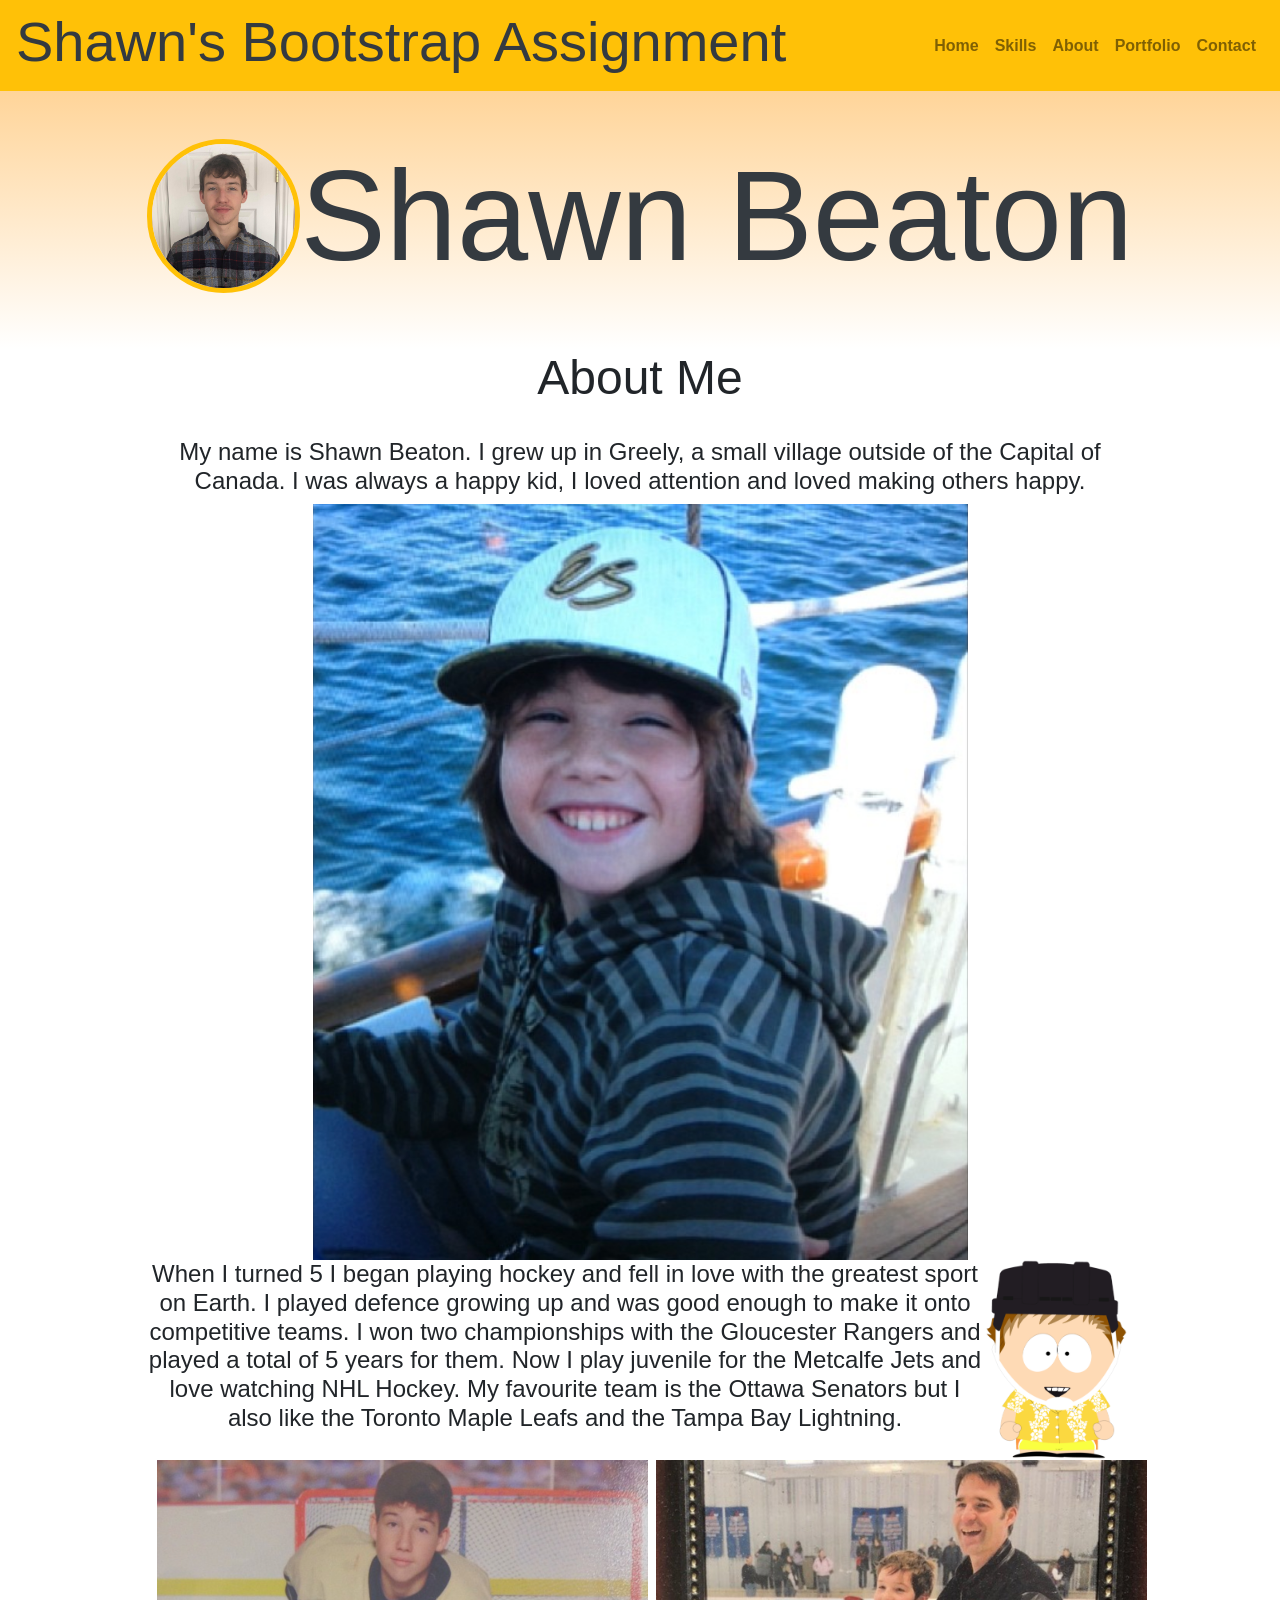
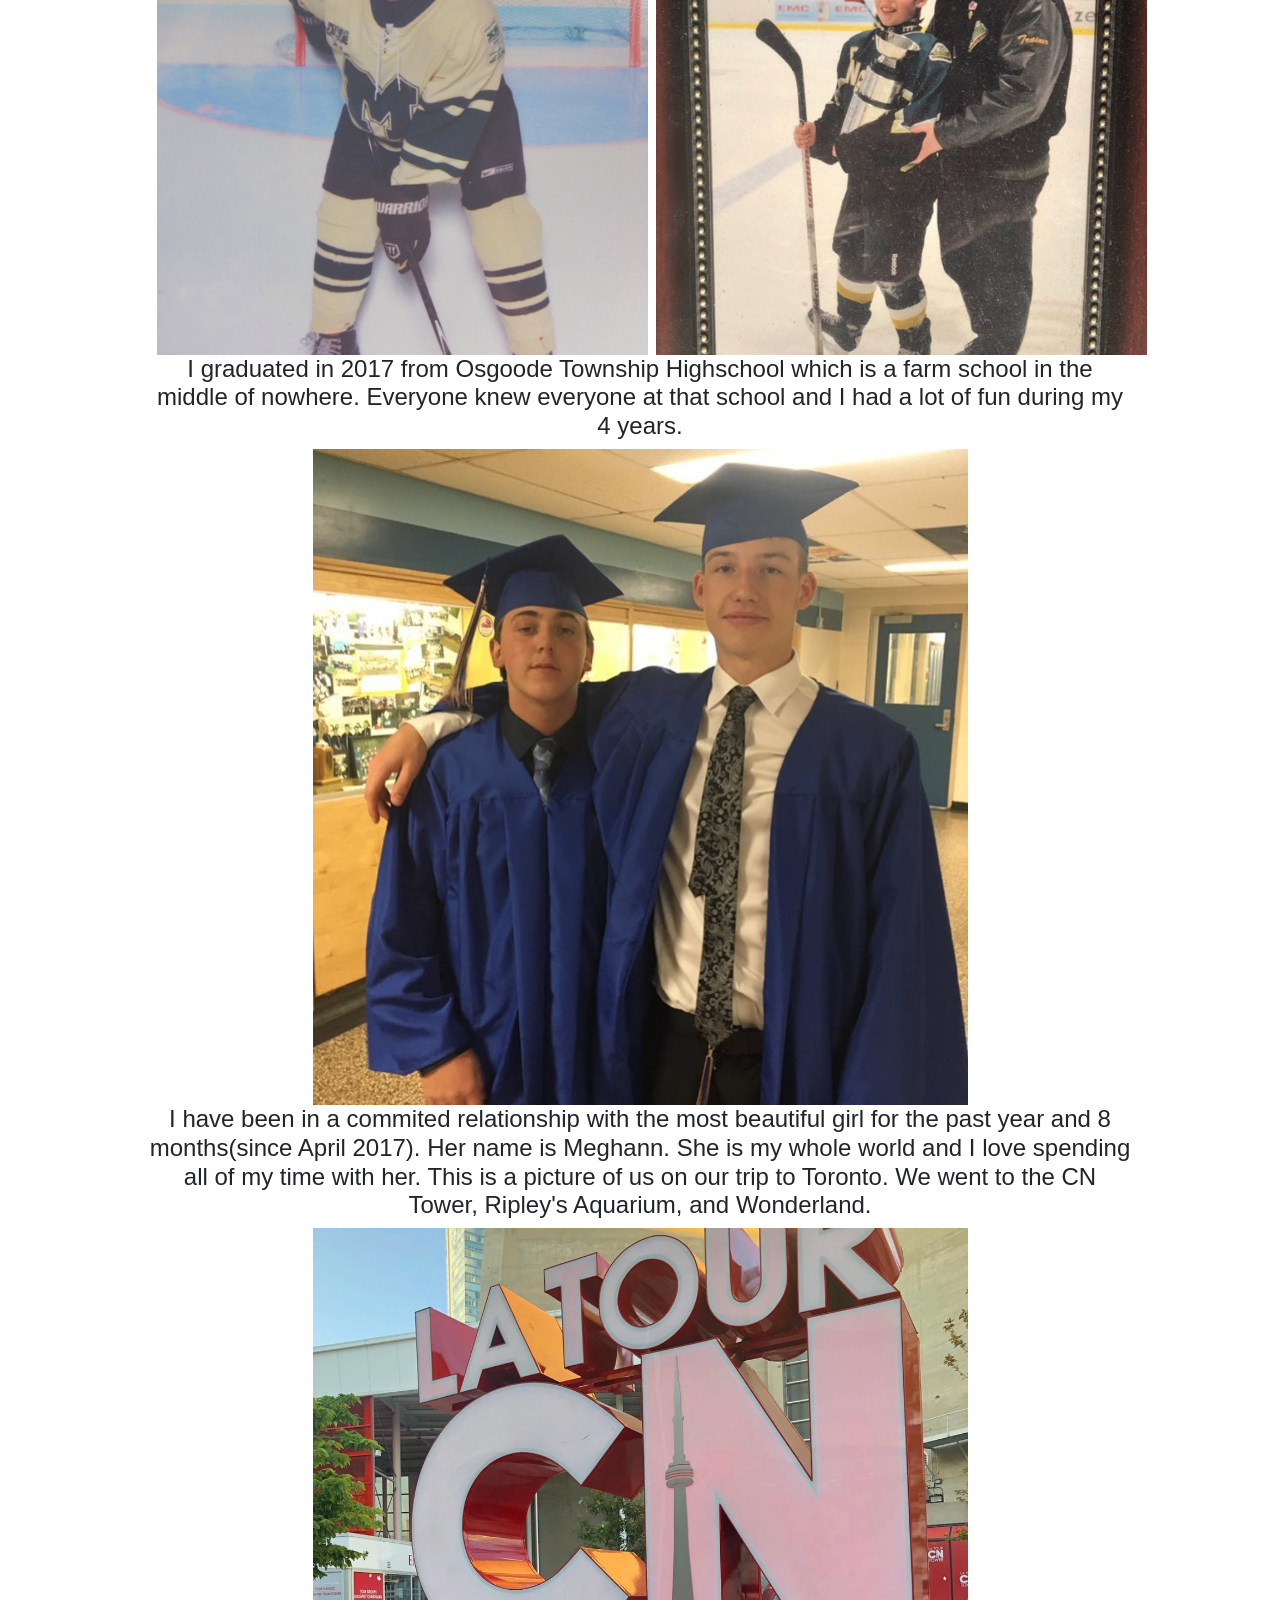
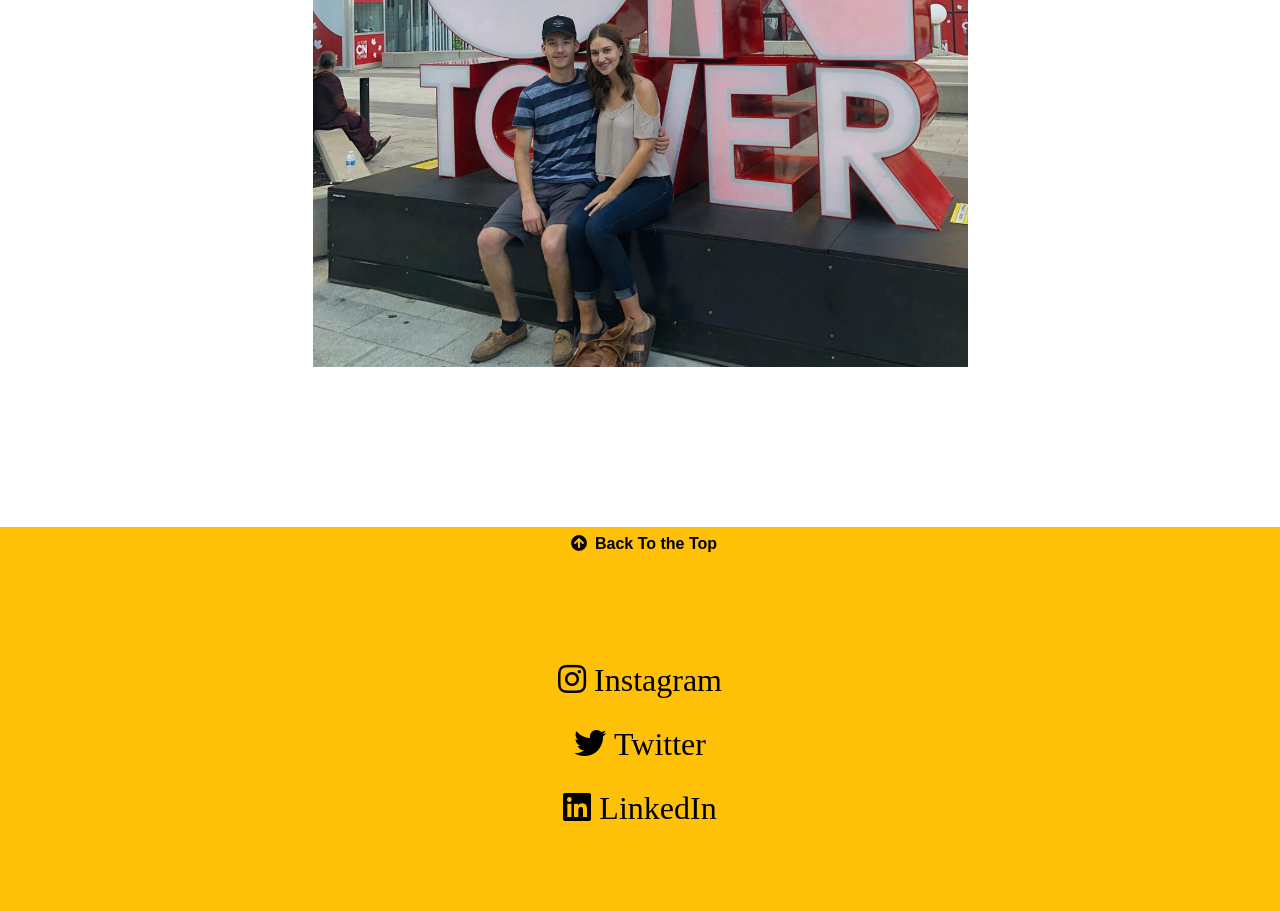
==== about.html @ 1ba21c29 "first commit" ====
<!DOCTYPE html>
<html lang="en">

<head>

    <meta charset="UTF-8">
    <!--    To ensure proper rendering and touch zooming on mobile devices, add the viewport meta tag, like this:-->
    <meta name="viewport" content="width=device-width, initial-scale=1, shrink-to-fit=no">
    <meta name="author" content="Your name">
    <meta name="description" content="Bootstrap Template">

    <title>Bootstrap Assignment</title>
    <!-- Latest compiled and minified Bootstrap CSS -->
    <link rel="stylesheet" href="https://maxcdn.bootstrapcdn.com/bootstrap/4.0.0/css/bootstrap.min.css">

    <!--    To overwrite the bootstrap default CSS always link your main.css after bootstrap.min.css-->
    <link rel="stylesheet" href="css/main.css">
    <link rel="stylesheet" href="https://use.fontawesome.com/releases/v5.5.0/css/all.css" integrity="sha384-B4dIYHKNBt8Bc12p+WXckhzcICo0wtJAoU8YZTY5qE0Id1GSseTk6S+L3BlXeVIU" crossorigin="anonymous">

</head>

<body>

    <!-- YOUR CONTENT STARTS HERE -->
<nav class="navbar navbar-expand-sm navbar-light justify-content-end bg-warning fixed-top" id="navbar">
   <h1 class="display-4 text-dark text-left">Shawn's Bootstrap Assignment</h1>
    <button class="navbar-toggler" type="button" data-toggle="collapse" data-target="#nav-content" aria-controls="nav-content" aria-expanded="false" aria-label="Toggle navigation">
    <span class="navbar-toggler-icon"></span>
</button>

<!-- Brand -->
<a class="navbar-brand" href="#"></a>

<!-- Links -->
    <div class="collapse navbar-collapse justify-content-end" id="nav-content">   
        <ul class="navbar-nav">
            <li class="nav-item">
            <a class="nav-link float-right" href="index.html">Home</a>
            </li>
            <li class="nav-item">
            <a class="nav-link float-right" href="skills.html">Skills</a>
            </li>
            <li class="nav-item">
            <a class="nav-link float-right" href="about.html">About</a>
            </li>
            <li class="nav-item">
            <a class="nav-link float-right" href="portfolio.html">Portfolio</a>
            </li>
            <li class="nav-item">
            <a class="nav-link float-right" href="contact.html">Contact</a>
            </li>
        </ul>
    </div>
</nav>
<main>
<header class="text-dark">
    <img class="border border-3 border-warning rounded-circle" src="img/headshot.png">
    <h1 class="d-flex justify-content-center">Shawn Beaton</h1>
</header>
<h2 class="text-center size-1">About Me</h2>

<div class="section">
    <div class="row">
        <p class="paragraph text-center w-75 mx-auto h4 font-weight-normal">My name is Shawn Beaton. I grew up in Greely, a small village outside of the Capital of Canada. I was always a happy kid, I loved attention and loved making others happy.</p>
        <img class="image w-50 h-100 mx-auto" src="img/young.png" alt="">
    </div>
    <div class="row">
         <div class="mx-auto w-75">  
            <img src="img/sp%20hockey.png" class="sp float-right">
            <p class="paragraph text-center h4 font-weight-normal">When I turned 5 I began playing hockey and fell in love with the greatest sport on Earth. I played defence growing up and was good enough to make it onto competitive teams. I won two championships with the Gloucester Rangers and played a total of 5 years for them. Now I play juvenile for the Metcalfe Jets and love watching NHL Hockey. My favourite team is the Ottawa Senators but I also like the Toronto Maple Leafs and the Tampa Bay Lightning.</p>
        </div>     
        <div class="w-75 mx-auto d-flex">
            <img class="w-50 h-100 mx-2" src="img/hockey.png" alt="">
            <img class="w-50 h-100 " src="img/champs.png" alt="">
        </div>
    </div>
    <div class="row">
        <p class="paragraph text-center w-75 mx-auto h4 font-weight-normal">I graduated in 2017 from Osgoode Township Highschool which is a farm school in the middle of nowhere. Everyone knew everyone at that school and I had a lot of fun during my 4 years.</p>
        <img class="image w-50 h-100 mx-auto" src="img/graduate.png" alt="">
    </div>
    <div class="row">
        <p class="paragraph text-center w-75 mx-auto h4 font-weight-normal">I have been in a commited relationship with the most beautiful girl for the past year and 8 months(since April 2017). Her name is Meghann. She is my whole world and I love spending all of my time with her. This is a picture of us on our trip to Toronto. We went to the CN Tower, Ripley's Aquarium, and Wonderland.</p>
        <img class="image w-50 h-100 mx-auto" src="img/cntower.png" alt="">
    </div>
    
    
</div>
 
 
<div class="b2t bg-warning text-center"><a href="about.html"><i class="fas fa-arrow-circle-up"></i>Back To the Top</a></div> 
<footer>
    <div class="icons text-center d-flex bg-warning flex-column">
        <a href="https://https://www.instagram.com/shawnjbeaton"><i class="fab mt-4 fa-2x fa-instagram"> Instagram</i></a>
        <a href="https://www.twitter.com/shawnjbeaton"><i class="fab fa-2x mt-4 fa-twitter"> Twitter</i></a>
        <a href="https://www.linkedin.com/in/shawn-beaton-b83958171/"><i class="fab fa-2x mt-4 fa-linkedin"> LinkedIn</i></a>
    </div>
</footer>



</main>
   <!-- YOUR CONTENT ENDS HERE -->


    <!-- JavaScript: placed at the end of the document so the pages load faster -->

    <!-- jQuery library -->
    <script src="js/scripts.js"></script>
    <script src=" https://code.jquery.com/jquery-3.2.1.slim.min.js "></script>
    <!-- Popper -->
    <script src="https://cdnjs.cloudflare.com/ajax/libs/popper.js/1.12.9/umd/popper.min.js "></script>
    <!-- Latest compiled and minified Bootstrap JavaScript -->
    <script src="https://maxcdn.bootstrapcdn.com/bootstrap/4.0.0/js/bootstrap.min.js "></script>
</body>
</html>
---- css/main.css ----
@import url('https://fonts.googleapis.com/css?family=Dancing+Script:400,700');


/*NAVBAR+HEADER+FOOTER*/
a{
    font-weight: 900;
}
li>a:hover{
    background-color: hsla(45,90%,50%,1);
    border-radius: 2rem;
}
header{
    padding: 3rem;
    min-height: 40%;
    background-image:linear-gradient(hsla(35,100%,80%,1), hsla(1,0%,100%,1));
    display: flex;
    justify-content: center;
}
#navbar{
    transition: transform 600ms;
    transform: 0;
}
img{
    height: 12vw;
    width: 12vw;
    display: block;
}
h1{
    font-size: 10vw;
}
.size-1{
    font-size: 3rem;
    margin-bottom: 2rem;
}
.border-3{
    border-width: 5px !important;
}
main{
    margin-top: 91px;
}
@media only screen and (max-width: 1143px){
    main{
        margin-top:158px;
    }
}
@media only screen and (max-width: 851px){
    main{
        margin-top: 225px;
    }
}
@media only screen and (max-width: 575px){
    main{
        margin-top: 198px;
    }
}
@media only screen and (max-width: 471px){
    main{
        margin-top: 265px;
    }
}

.icons{
    padding: 5rem;
}
a{
    color:black;
}
.b2t{
    margin-top: 10rem;
}

/*HOME*/
.title{
    padding-top: 20rem;
    font-family: 'dancing script';
    font-size: 5rem;
}
.toptext1{
    margin-top: 30rem;
}
.toptext2{
    margin-top: 25rem;
}
.toptext3{
    margin-top: 33rem;
}
.toptext4{
    margin-top: 25rem;
}
.me{
    height: auto;
    width: 14rem;
    margin: 0 auto;
    margin-top: 15rem;
}
.thatsme{
    width: 400px;
    height: auto;
    transition: transform 400ms;
    transform: translateX(25rem);
    transition-timing-function: cubic-bezier(.27,.74,.15,.81);
    margin-right: 3rem;
    margin-top: 5rem;
}
.textlink{
    font-weight:normal;
    transition: transform;
}
.textlink:hover{
    text-decoration: none;
    color: black;
    text-shadow: 0px 0px 4px black;
}

@media only screen and (max-width: 1053px){
    .title{
        padding-top: 17rem
    }
    .thatsme{
        width: 200px;
        margin-top: 10rem;
    }
    .me{
        width: 10rem; 
        margin-top: 20rem;
    } 
    .toptext1{
    margin-top: 24rem;
    }
    .toptext2{
        margin-top: 28rem;
    }
    .toptext3{
        margin-top: 27rem;
    }
    .toptext4{
        margin-top: 23rem;
    }
}

@media only screen and (max-width: 586px){
    .thatsme{
        width: 100px;
        margin-top: 15rem;
    }
    .me{
        width: 8rem; 
        margin-top: 14rem;
    }  
    .toptext1{
    margin-top: 24rem;
    }
    .toptext2{
        margin-top: 26rem;
    }
    .toptext3{
        margin-top: 22rem;
    }
    .toptext4{
        margin-top: 23rem;
    }    
}
@media only screen and (max-width: 465px){
    .title{
        font-size: 3rem;
        margin-top: 3rem;
    }
    .sectitle{
        font-size: 1rem;
    }
    .toptext1{
    margin-top: 24rem;
    }
    .toptext2{
        margin-top: 20rem;
    }
    .toptext3{
        margin-top: 16rem;
    }
    .toptext4{
        margin-top: 17rem;
    } 
}

.indexmain{
    background: url(http://i64.tinypic.com/2ltinn6.png) no-repeat;
    background-size: 1500px;
    height: 3800px;
}

/*ABOUT*/
.sp{
    width: 150px;
    height: auto;
}

/*SKILLS*/
td{
    background-color: hsla(35,100%,80%,1);
    padding: 1rem;
    width: 80%;
    box-shadow: 5px 5px 10px;
    text-align: justify;
}
td:nth-of-type(odd){
    border-right: 3px solid black;
}
td:nth-of-type(even){
    border-left: 3px solid black;
}
table{
    width: 80%;
}
i{
    margin: 0.5rem;
}

@media only screen and (min-width: 768px) {
    tr:nth-of-type(even)>td:nth-of-type(even){
        border-right: 3px solid black;
        border-left: none;
    }
    tr:nth-of-type(even)>td:nth-of-type(odd){
        border-left: 3px solid black;
        border-right: none;
    }
    
}





/*PORTFOLIO*/

.cards{
    width: 80%;
}
.card-body{
    padding: 0rem 0rem;
}
.card-img-top{
    -webkit-filter: blur(2px);
    filter: blur(2px);
    height: 50%;
}
.porfrow{
    overflow: hidden;
    height: 400px;
    box-shadow: 0px 0px 10px black;
}




/*CONTACT*/
.alert{
    color: red;
}
@media only screen and (min-width: 810px){
    fieldset{
        width: 50%;
        padding: 1rem;
    }
    fieldset:nth-child(odd){
        float: left;
    }
    button{
        margin-top: 6rem;
    }
}
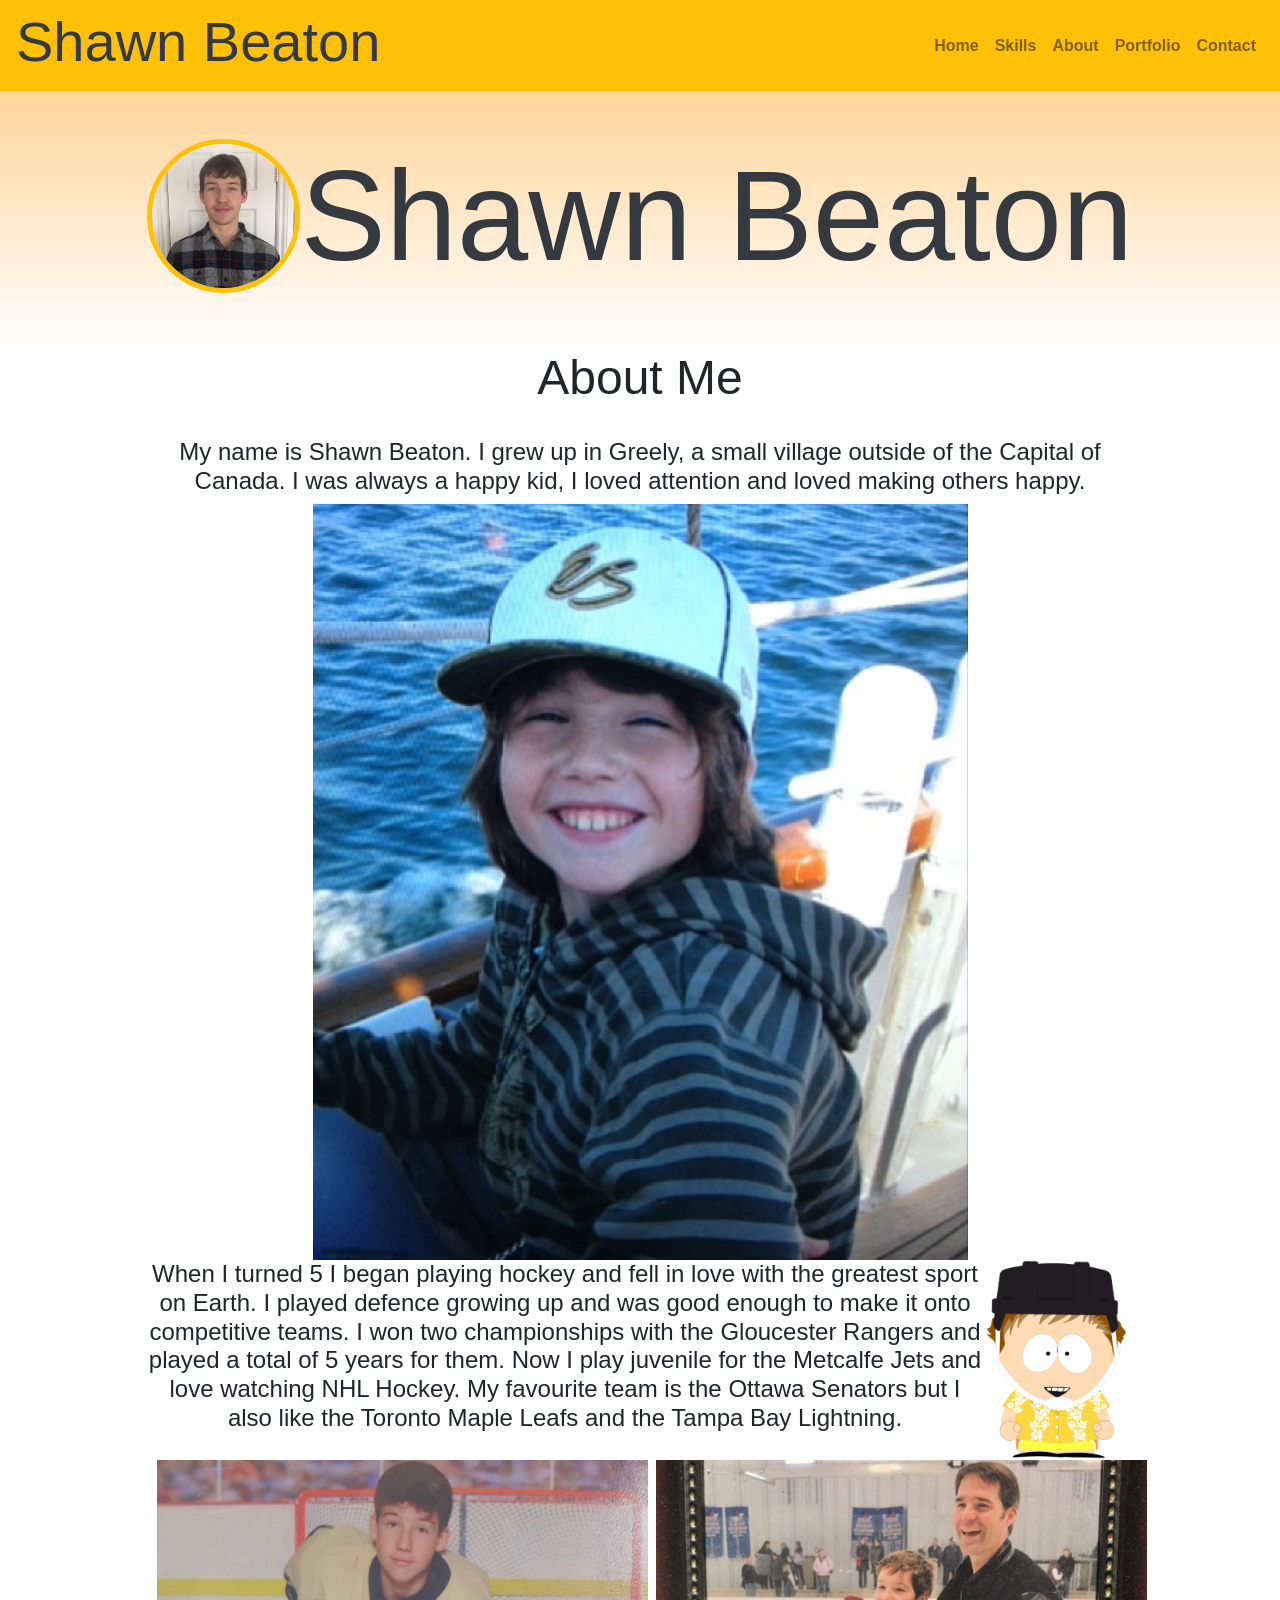
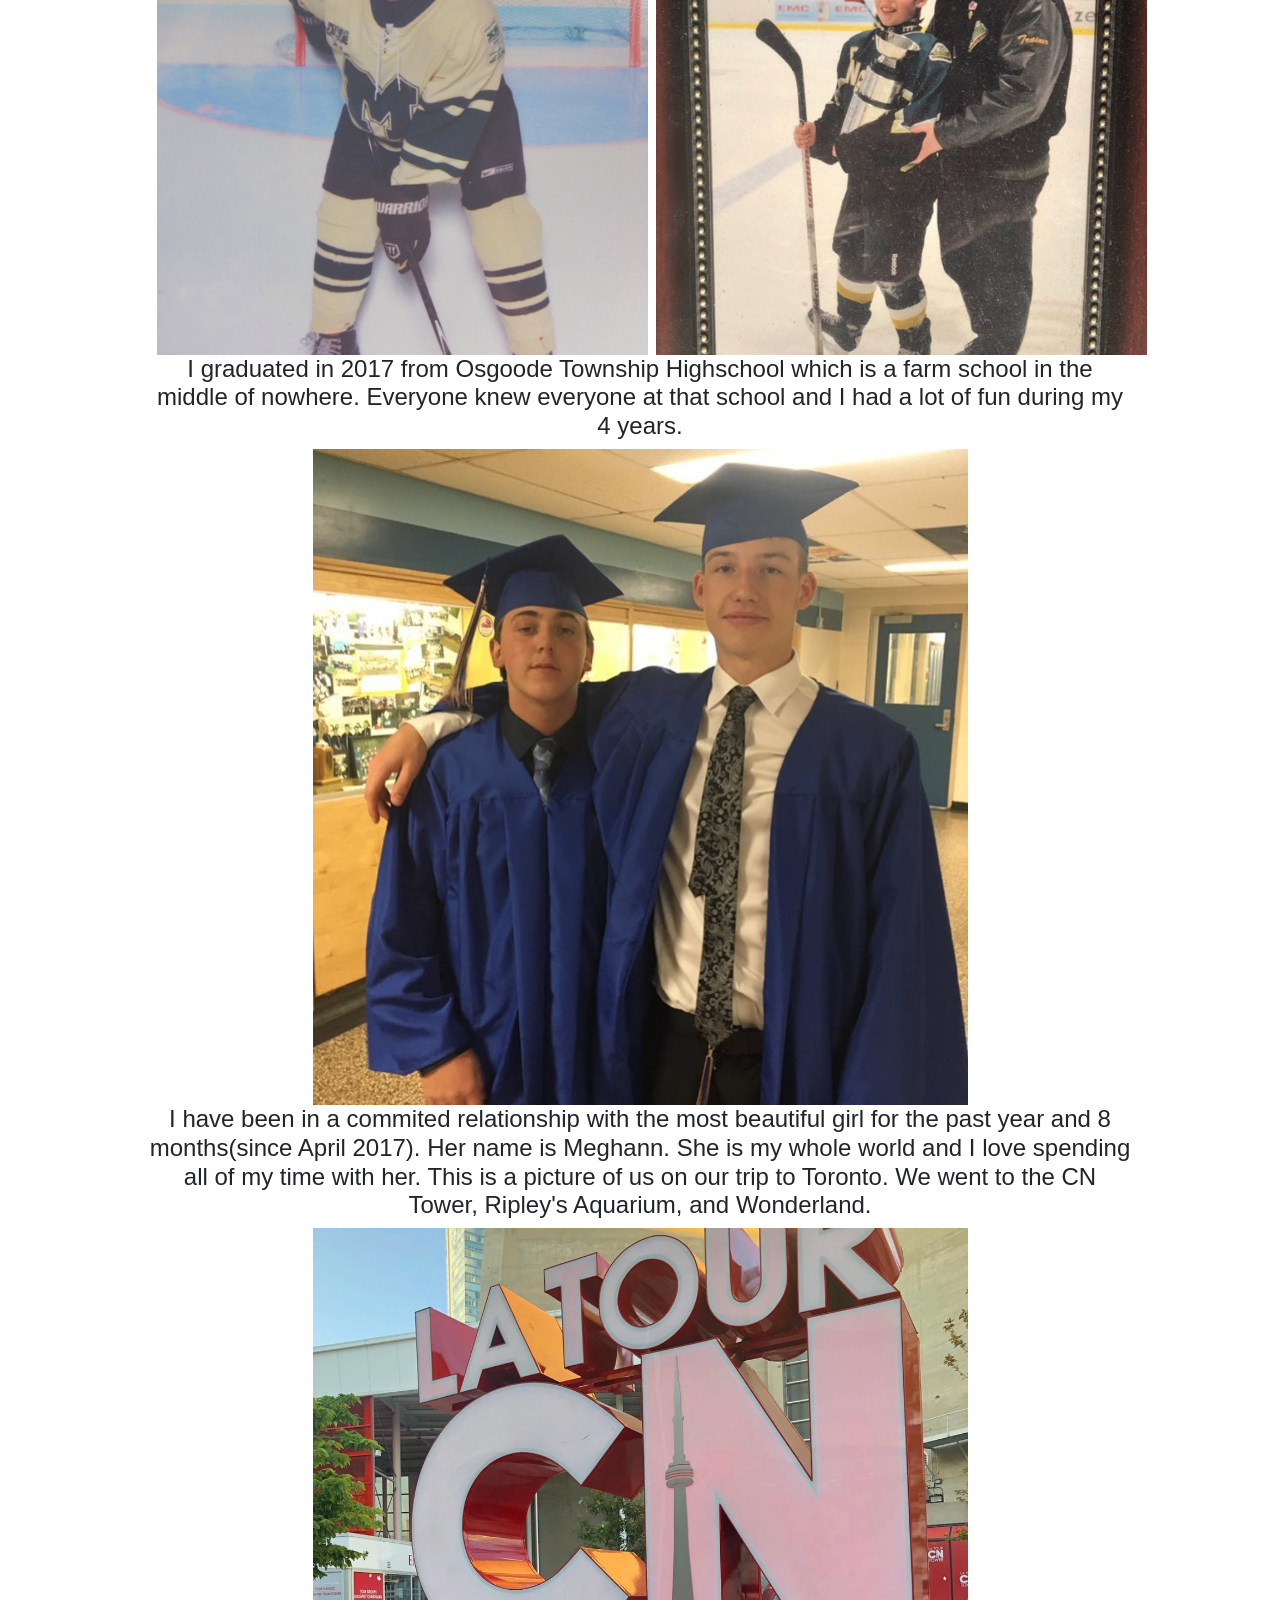
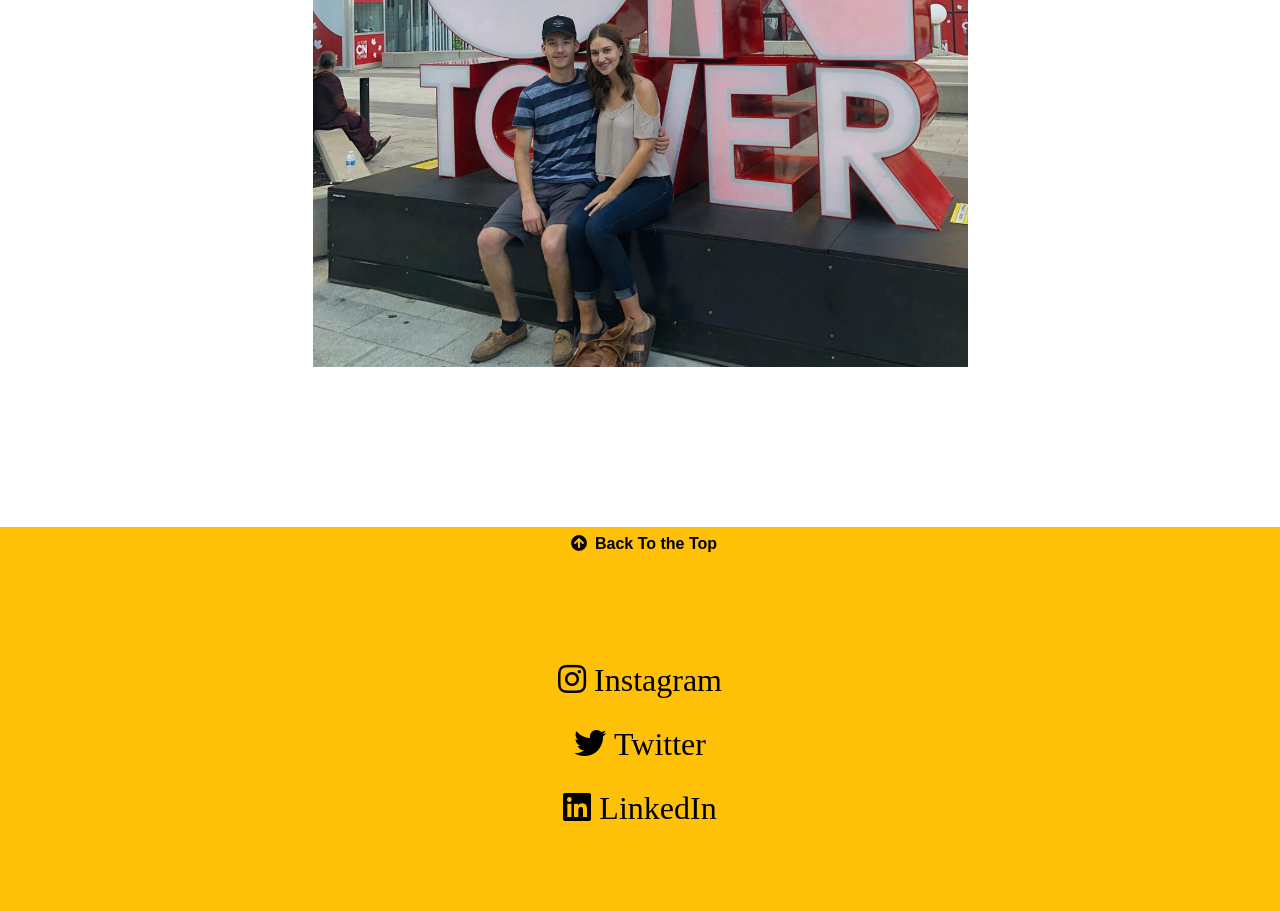
==== commit 9345f07c: "update1" ====
--- a/about.html
+++ b/about.html
@@ -9,7 +9,7 @@
     <meta name="author" content="Your name">
     <meta name="description" content="Bootstrap Template">
 
-    <title>Bootstrap Assignment</title>
+    <title>About - SB</title>
     <!-- Latest compiled and minified Bootstrap CSS -->
     <link rel="stylesheet" href="https://maxcdn.bootstrapcdn.com/bootstrap/4.0.0/css/bootstrap.min.css">
 
@@ -23,7 +23,7 @@
 
     <!-- YOUR CONTENT STARTS HERE -->
 <nav class="navbar navbar-expand-sm navbar-light justify-content-end bg-warning fixed-top" id="navbar">
-   <h1 class="display-4 text-dark text-left">Shawn's Bootstrap Assignment</h1>
+   <h1 class="display-4 text-dark text-left">Shawn Beaton</h1>
     <button class="navbar-toggler" type="button" data-toggle="collapse" data-target="#nav-content" aria-controls="nav-content" aria-expanded="false" aria-label="Toggle navigation">
     <span class="navbar-toggler-icon"></span>
 </button>
--- a/css/main.css
+++ b/css/main.css
@@ -17,8 +17,9 @@
     justify-content: center;
 }
 #navbar{
-    transition: transform 600ms;
-    transform: 0;
+    position: fixed;
+    top:0;
+    transition: top 0.3s;
 }
 img{
     height: 12vw;
@@ -28,6 +29,15 @@
 h1{
     font-size: 10vw;
 }
+@media only screen and (max-width: 400px){
+    h1{
+        font-size: 7vw;
+    }
+    header{
+        display: flex;
+        align-items: center;
+    }
+}
 .size-1{
     font-size: 3rem;
     margin-bottom: 2rem;
@@ -38,24 +48,24 @@
 main{
     margin-top: 91px;
 }
-@media only screen and (max-width: 1143px){
+@media only screen and (max-width: 752px){
     main{
         margin-top:158px;
     }
 }
-@media only screen and (max-width: 851px){
-    main{
-        margin-top: 225px;
-    }
-}
 @media only screen and (max-width: 575px){
     main{
-        margin-top: 198px;
-    }
-}
-@media only screen and (max-width: 471px){
+        margin-top: 91px;
+    }
+}
+@media only screen and (max-width: 445px){
     main{
-        margin-top: 265px;
+        margin-top: 101px;
+    }
+}
+@media only screen and (max-width: 429px){
+    main{
+        margin-top: 131px;
     }
 }
 
@@ -163,27 +173,27 @@
 @media only screen and (max-width: 465px){
     .title{
         font-size: 3rem;
-        margin-top: 3rem;
+        margin-top: 0rem;
     }
     .sectitle{
         font-size: 1rem;
     }
     .toptext1{
-    margin-top: 24rem;
+    margin-top: 28rem;
     }
     .toptext2{
-        margin-top: 20rem;
+        margin-top: 22rem;
     }
     .toptext3{
-        margin-top: 16rem;
+        margin-top: 25rem;
     }
     .toptext4{
-        margin-top: 17rem;
+        margin-top: 26rem;
     } 
 }
 
 .indexmain{
-    background: url(http://i64.tinypic.com/2ltinn6.png) no-repeat;
+    background: url(http://i65.tinypic.com/ader1u.png) no-repeat;
     background-size: 1500px;
     height: 3800px;
 }
@@ -268,4 +278,28 @@
     button{
         margin-top: 6rem;
     }
+}
+
+
+
+
+
+
+/*IPHONE ACCESSABILITY*/
+@media only screen and (max-width: 414px){
+    .toptext1{
+        margin-top: 27rem;
+    }
+    .toptext2{
+        margin-top: 24rem;
+    }
+    .toptext3{
+        margin-top: 23rem;
+    }
+    .toptext4{
+        margin-top: 25rem;
+    } 
+    .paragraph{
+        font-size: 0.8rem;
+    }
 }
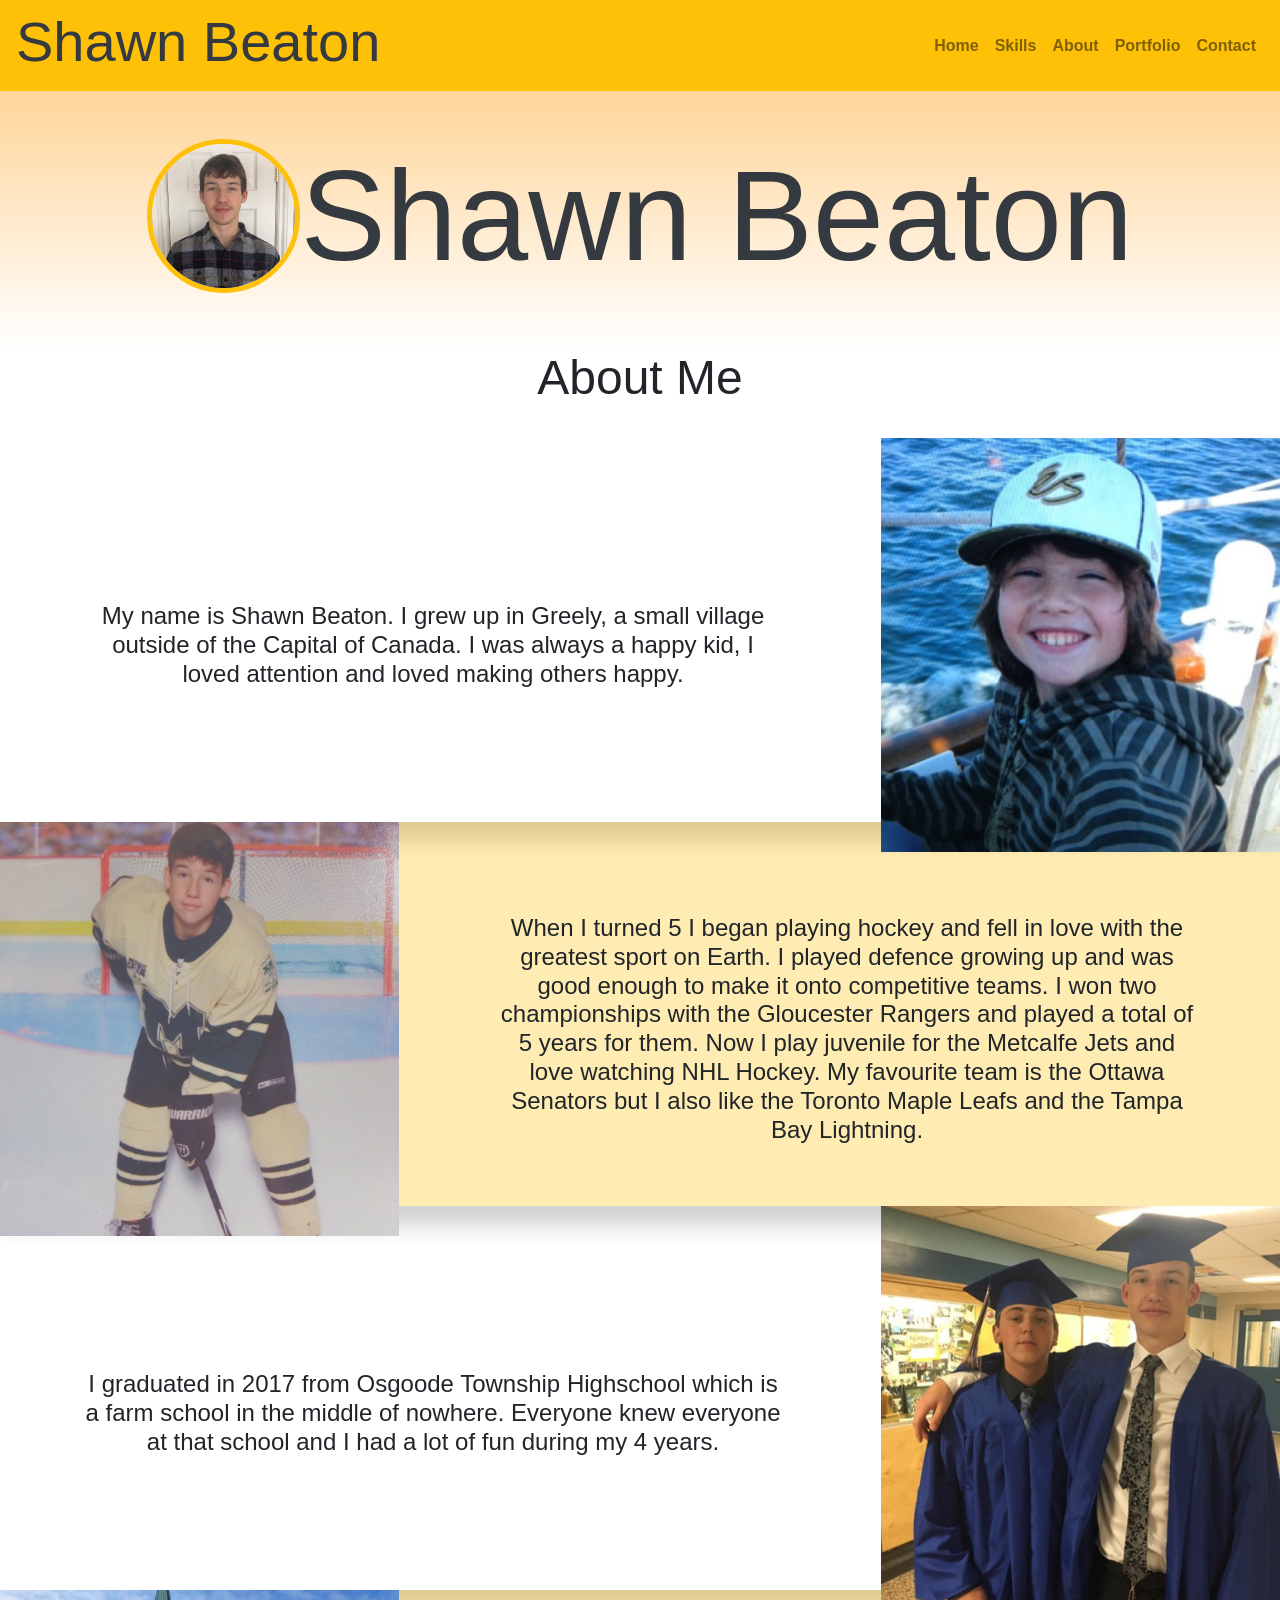
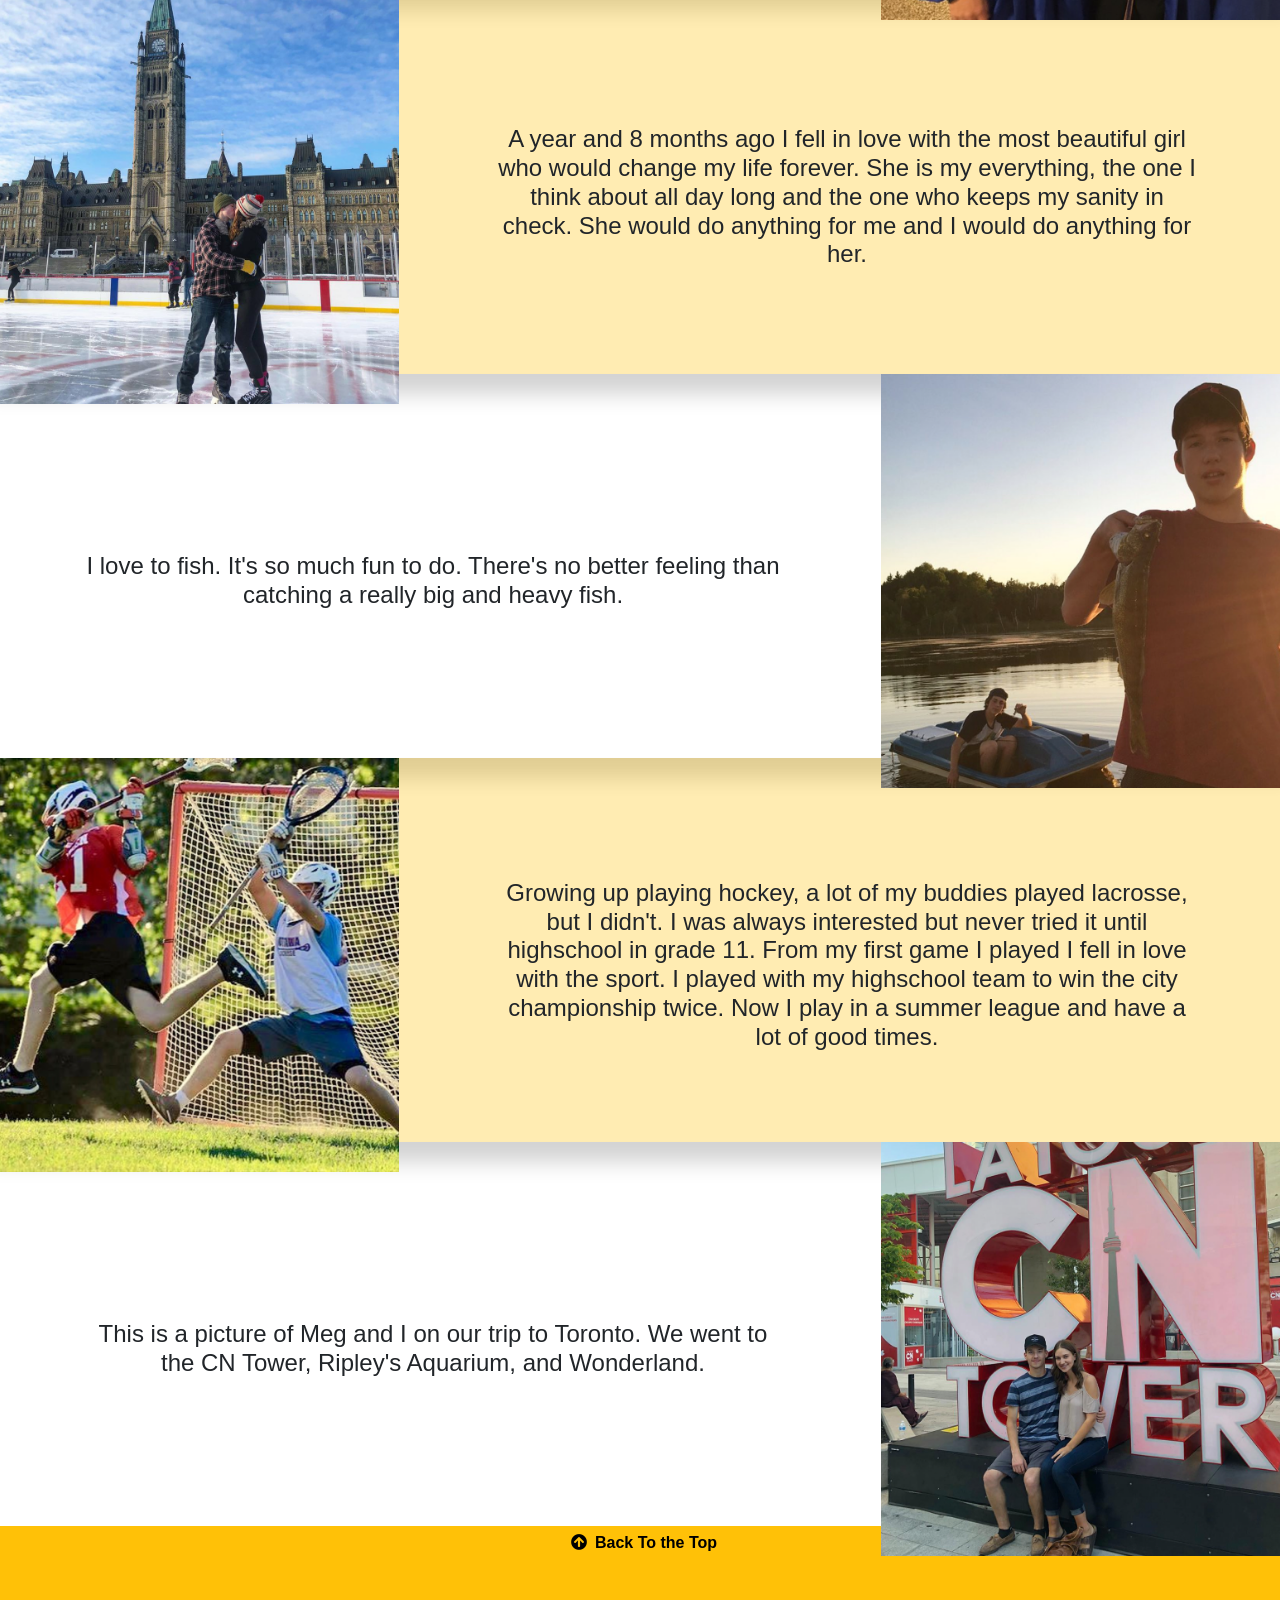
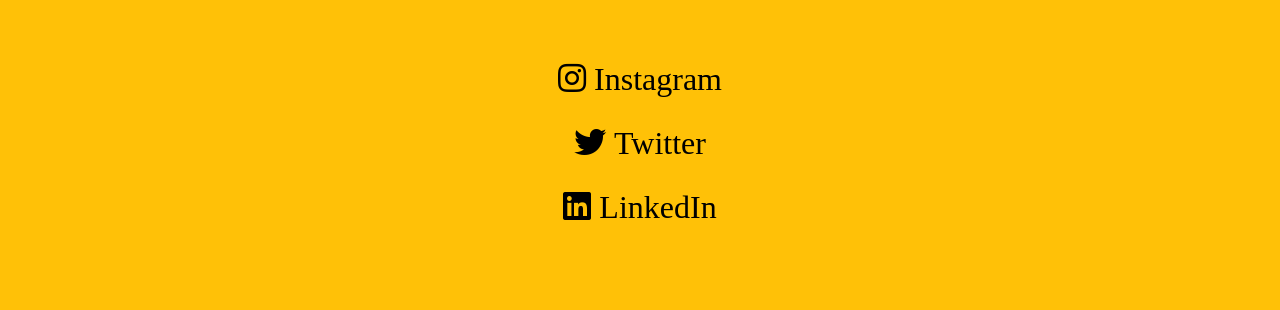
==== commit 757c5436: "update5" ====
--- a/about.html
+++ b/about.html
@@ -12,6 +12,7 @@
     <title>About - SB</title>
     <!-- Latest compiled and minified Bootstrap CSS -->
     <link rel="stylesheet" href="https://maxcdn.bootstrapcdn.com/bootstrap/4.0.0/css/bootstrap.min.css">
+    <link rel="icon" type="image/png" href="img/favicon.png">
 
     <!--    To overwrite the bootstrap default CSS always link your main.css after bootstrap.min.css-->
     <link rel="stylesheet" href="css/main.css">
@@ -52,7 +53,7 @@
         </ul>
     </div>
 </nav>
-<main>
+<main class="aboutmain">
 <header class="text-dark">
     <img class="border border-3 border-warning rounded-circle" src="img/headshot.png">
     <h1 class="d-flex justify-content-center">Shawn Beaton</h1>
@@ -60,34 +61,40 @@
 <h2 class="text-center size-1">About Me</h2>
 
 <div class="section">
-    <div class="row">
-        <p class="paragraph text-center w-75 mx-auto h4 font-weight-normal">My name is Shawn Beaton. I grew up in Greely, a small village outside of the Capital of Canada. I was always a happy kid, I loved attention and loved making others happy.</p>
-        <img class="image w-50 h-100 mx-auto" src="img/young.png" alt="">
+    <div class="row bgy">
+        <p class="paragraph text-center h4 font-weight-normal">My name is Shawn Beaton. I grew up in Greely, a small village outside of the Capital of Canada. I was always a happy kid, I loved attention and loved making others happy.</p>
+        <img class="image" src="img/young.png" alt="">
     </div>
-    <div class="row">
-         <div class="mx-auto w-75">  
-            <img src="img/sp%20hockey.png" class="sp float-right">
+    <div class="row bgy">
+            <img class="image" src="img/jets.png" alt="">
             <p class="paragraph text-center h4 font-weight-normal">When I turned 5 I began playing hockey and fell in love with the greatest sport on Earth. I played defence growing up and was good enough to make it onto competitive teams. I won two championships with the Gloucester Rangers and played a total of 5 years for them. Now I play juvenile for the Metcalfe Jets and love watching NHL Hockey. My favourite team is the Ottawa Senators but I also like the Toronto Maple Leafs and the Tampa Bay Lightning.</p>
-        </div>     
-        <div class="w-75 mx-auto d-flex">
-            <img class="w-50 h-100 mx-2" src="img/hockey.png" alt="">
-            <img class="w-50 h-100 " src="img/champs.png" alt="">
-        </div>
     </div>
-    <div class="row">
-        <p class="paragraph text-center w-75 mx-auto h4 font-weight-normal">I graduated in 2017 from Osgoode Township Highschool which is a farm school in the middle of nowhere. Everyone knew everyone at that school and I had a lot of fun during my 4 years.</p>
-        <img class="image w-50 h-100 mx-auto" src="img/graduate.png" alt="">
+    <div class="row bgy">
+        <p class="paragraph text-center h4 font-weight-normal">I graduated in 2017 from Osgoode Township Highschool which is a farm school in the middle of nowhere. Everyone knew everyone at that school and I had a lot of fun during my 4 years.</p>
+        <img class="image" src="img/grad.png" alt="">
     </div>
-    <div class="row">
-        <p class="paragraph text-center w-75 mx-auto h4 font-weight-normal">I have been in a commited relationship with the most beautiful girl for the past year and 8 months(since April 2017). Her name is Meghann. She is my whole world and I love spending all of my time with her. This is a picture of us on our trip to Toronto. We went to the CN Tower, Ripley's Aquarium, and Wonderland.</p>
-        <img class="image w-50 h-100 mx-auto" src="img/cntower.png" alt="">
+    <div class="row bgy">
+        <img class="image" src="img/kiss.png" alt="">
+        <p class="paragraph text-center h4 font-weight-normal">A year and 8 months ago I fell in love with the most beautiful girl who would change my life forever. She is my everything, the one I think about all day long and the one who keeps my sanity in check. She would do anything for me and I would do anything for her.</p>
+    </div>
+    <div class="row bgy">
+        <p class="paragraph text-center h4 font-weight-normal">I love to fish. It's so much fun to do. There's no better feeling than catching a really big and heavy fish. </p>
+        <img class="image" src="img/fish.png" alt="">
+    </div>
+    <div class="row bgy">
+        <img class="image" src="img/lax.png" alt="">
+        <p class="paragraph text-center h4 font-weight-normal">Growing up playing hockey, a lot of my buddies played lacrosse, but I didn't. I was always interested but never tried it until highschool in grade 11. From my first game I played I fell in love with the sport. I played with my highschool team to win the city championship twice. Now I play in a summer league and have a lot of good times.</p>
+    </div>
+    <div class="row bgy">
+        <p class="paragraph text-center h4 font-weight-normal">This is a picture of Meg and I on our trip to Toronto. We went to the CN Tower, Ripley's Aquarium, and Wonderland.</p>
+        <img class="image" src="img/cntower.png" alt="">
     </div>
     
     
 </div>
  
  
-<div class="b2t bg-warning text-center"><a href="about.html"><i class="fas fa-arrow-circle-up"></i>Back To the Top</a></div> 
+<div class="bg-warning text-center"><a href="about.html"><i class="fas fa-arrow-circle-up"></i>Back To the Top</a></div> 
 <footer>
     <div class="icons text-center d-flex bg-warning flex-column">
         <a href="https://https://www.instagram.com/shawnjbeaton"><i class="fab mt-4 fa-2x fa-instagram"> Instagram</i></a>
--- a/css/main.css
+++ b/css/main.css
@@ -17,9 +17,10 @@
     justify-content: center;
 }
 #navbar{
-    position: fixed;
-    top:0;
-    transition: top 0.3s;
+    position:fixed;
+    top: 0rem;
+    transition: transform 0.3s;
+    z-index: 15;
 }
 img{
     height: 12vw;
@@ -173,7 +174,7 @@
 @media only screen and (max-width: 465px){
     .title{
         font-size: 3rem;
-        margin-top: 0rem;
+        margin-top: -4rem;
     }
     .sectitle{
         font-size: 1rem;
@@ -203,12 +204,37 @@
     width: 150px;
     height: auto;
 }
+html,.aboutmain{
+    width:100vw;
+    overflow-x: hidden;
+}
+.bgy:nth-last-of-type(even){
+    background-color: hsla(45,100%,50%,0.3);
+}
+.bgy{
+    box-shadow: 0px 20px 20px lightgrey;
+    height: 30vw;
+    display: flex;
+    justify-content: space-around;
+}
+.paragraph{
+    width: 70vw;
+    margin: auto;
+    padding: 0rem 6rem;
+}
+.image{
+    flex: auto;
+    width: 30vw;
+    height: auto;
+}
+.images2{
+    width: 50%;
+}
 
 /*SKILLS*/
 td{
     background-color: hsla(35,100%,80%,1);
     padding: 1rem;
-    width: 80%;
     box-shadow: 5px 5px 10px;
     text-align: justify;
 }
@@ -219,7 +245,7 @@
     border-left: 3px solid black;
 }
 table{
-    width: 80%;
+    width: 90%;
 }
 i{
     margin: 0.5rem;
@@ -247,17 +273,55 @@
     width: 80%;
 }
 .card-body{
-    padding: 0rem 0rem;
+    padding: 0rem 0rem 5rem;
+    
 }
 .card-img-top{
+    height: 200px;
+    margin-top:0rem;
+    box-shadow: 0px 0px 10px black;
+    border-radius: 1rem;
+}
+.overlay {
+    display:inline-block;
+    position: relative;
+    height: 200px;
+    margin-top:1rem;
+    filter: blur(1.5px);
+    border-radius: 1rem;
+
+    
+}
+.overlay:after {
+    content:'';
+    top: 0;
+    left: 0;
+    z-index: 10;
+    width: 100%;
+    height: 100%;
+    display: block;
+    position: absolute;
+    background: black;
+    opacity: 0.5;
+    border-radius: 1rem;
+}
+.overlay:hover:after {
+    opacity: 0;
+}
+.overlay:hover{
+    
+    filter: blur(0px)
+}
+.overlayblur{
     -webkit-filter: blur(2px);
     filter: blur(2px);
-    height: 50%;
+    width: 100%;
+    height: 100%;
+    position: relative;
 }
 .porfrow{
     overflow: hidden;
-    height: 400px;
-    box-shadow: 0px 0px 10px black;
+    height: 100%;
 }
 
 
@@ -266,6 +330,10 @@
 /*CONTACT*/
 .alert{
     color: red;
+    font-size:0.7rem;
+}
+form{
+    width:80%;
 }
 @media only screen and (min-width: 810px){
     fieldset{
@@ -277,6 +345,9 @@
     }
     button{
         margin-top: 6rem;
+    }
+    .alert{
+        font-size:1rem;
     }
 }
 
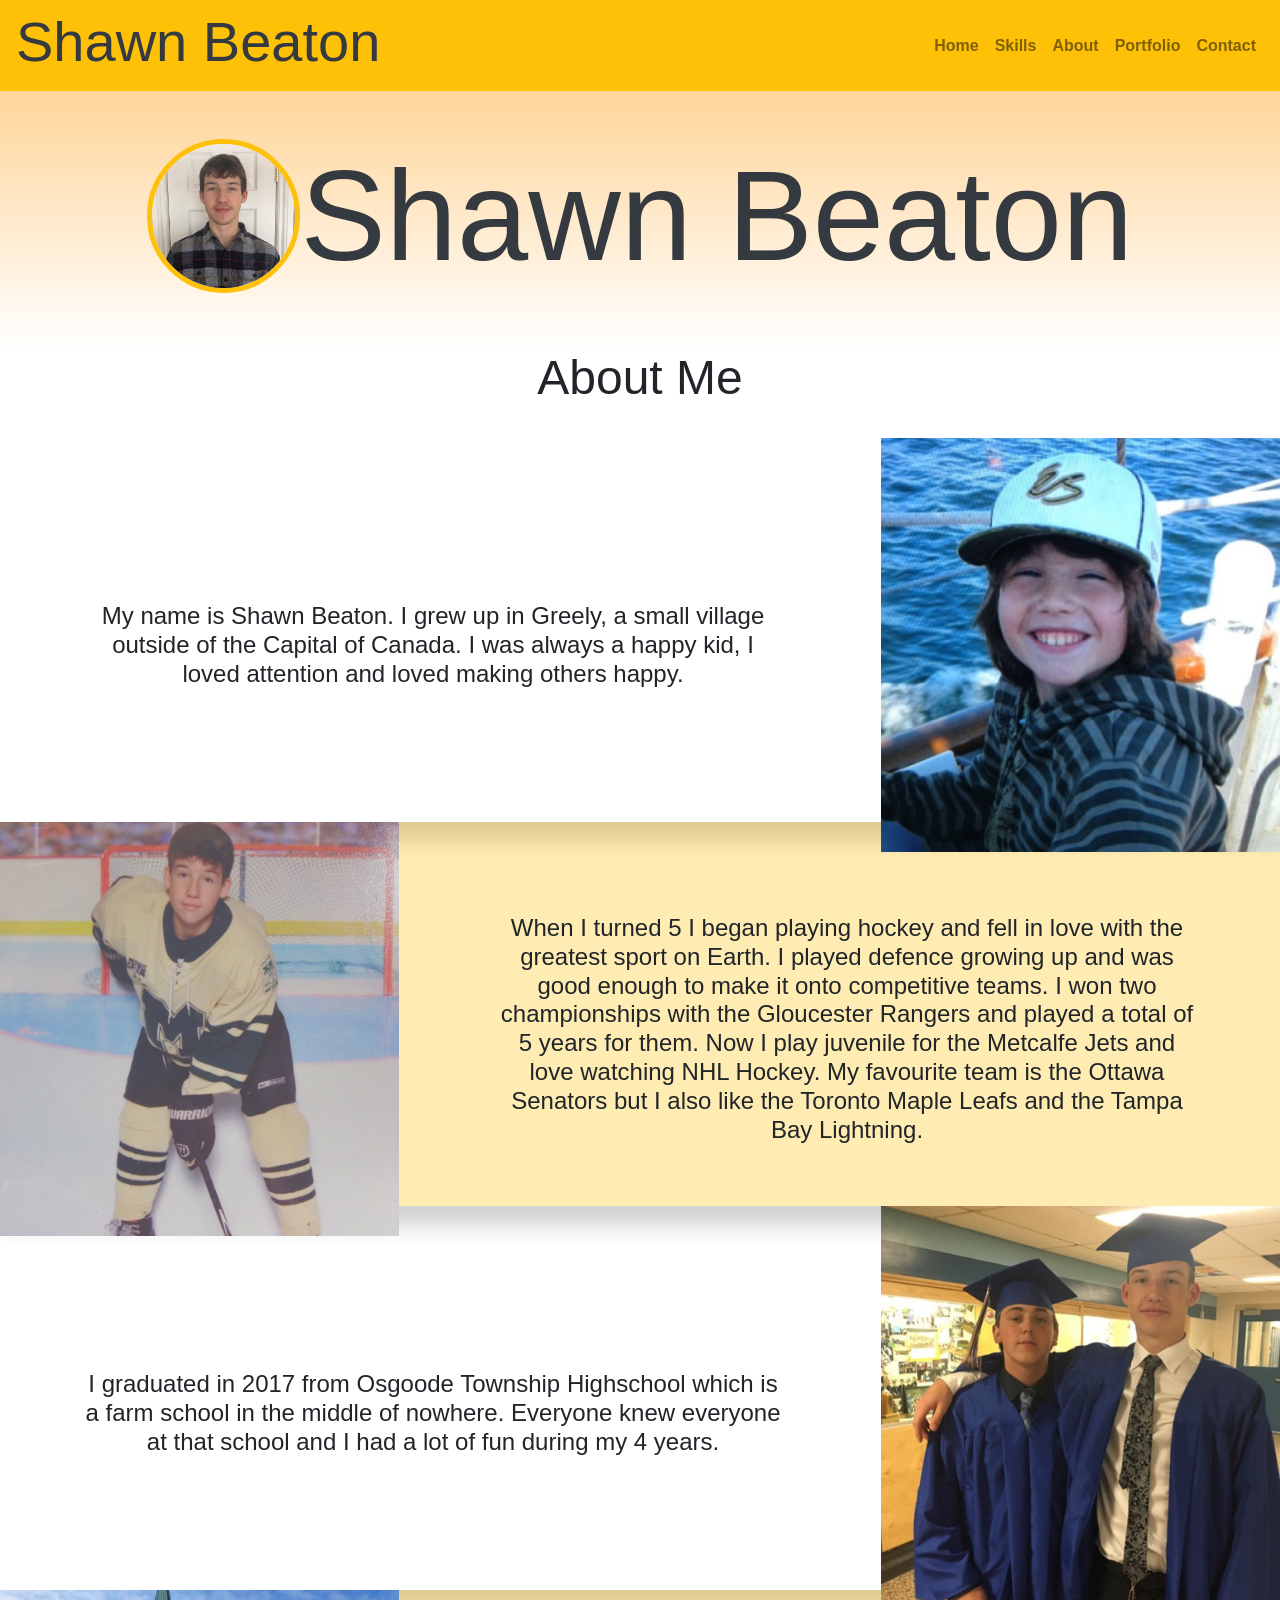
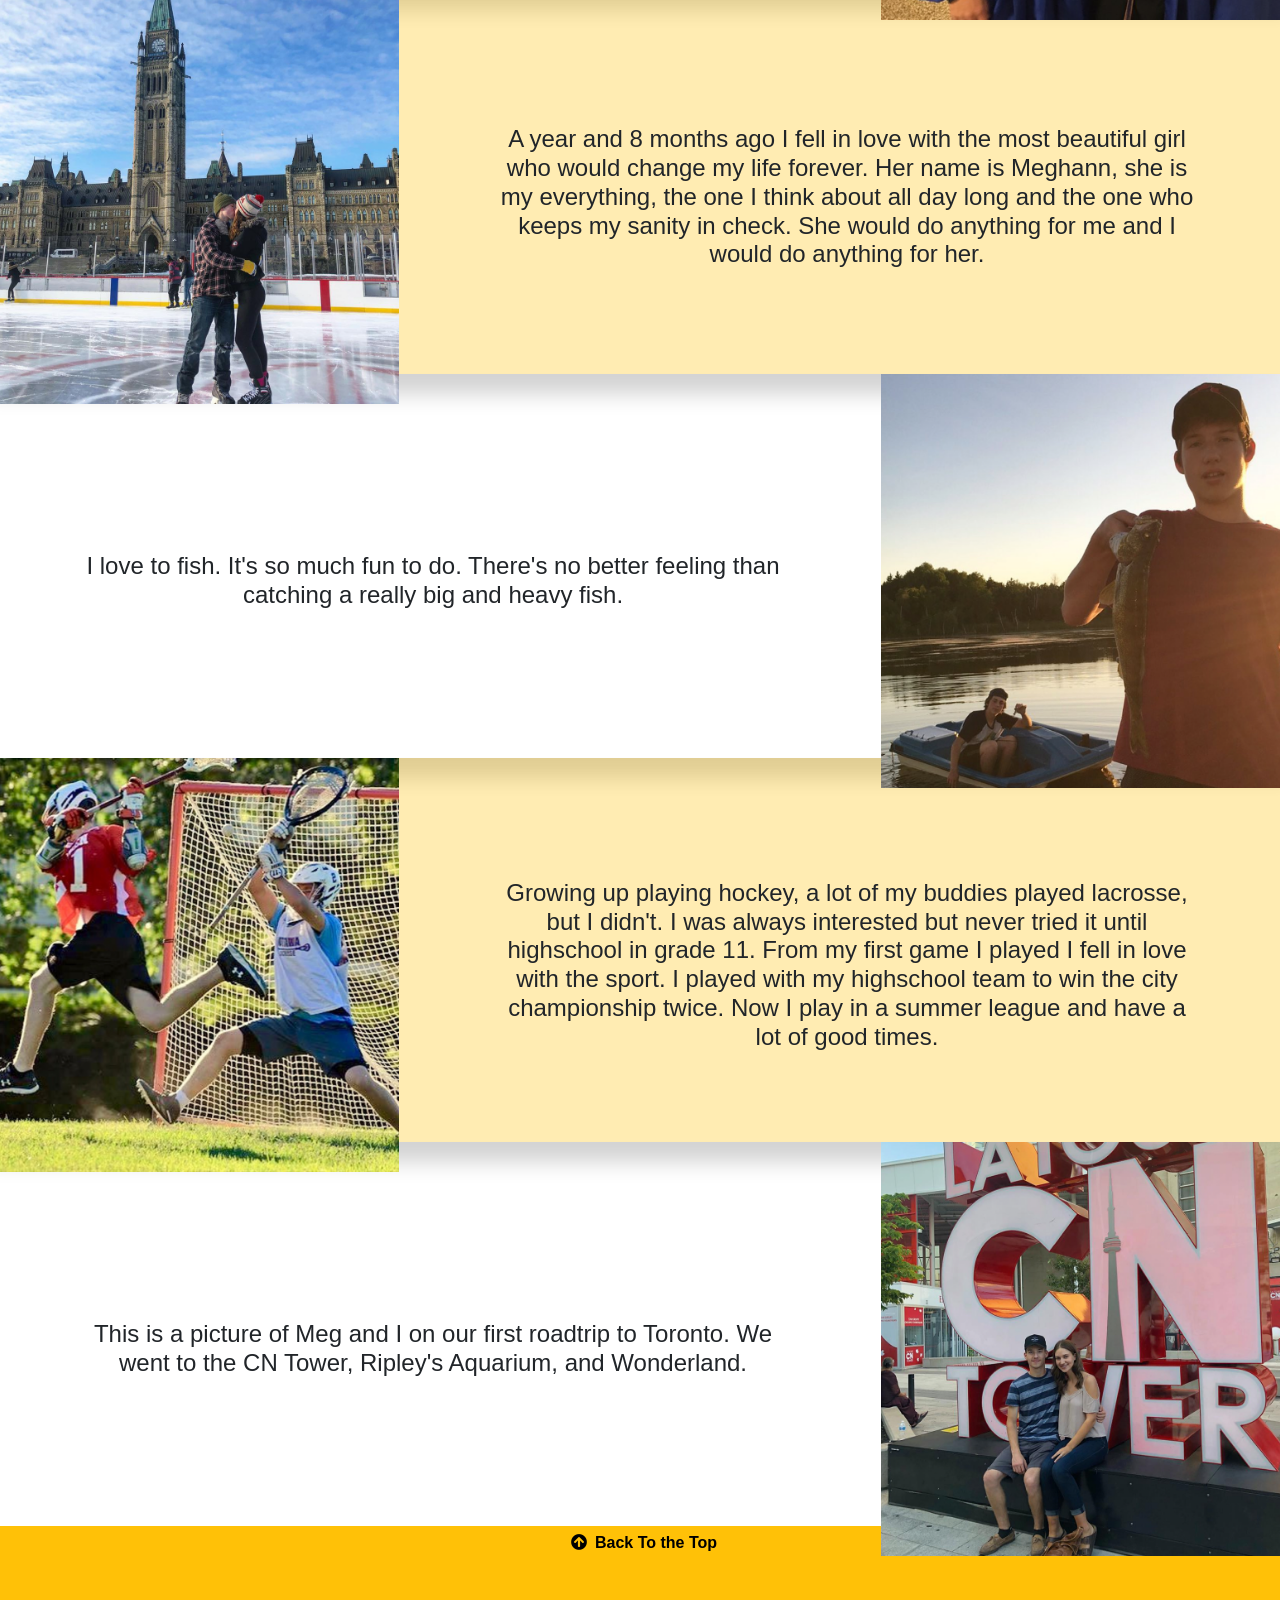
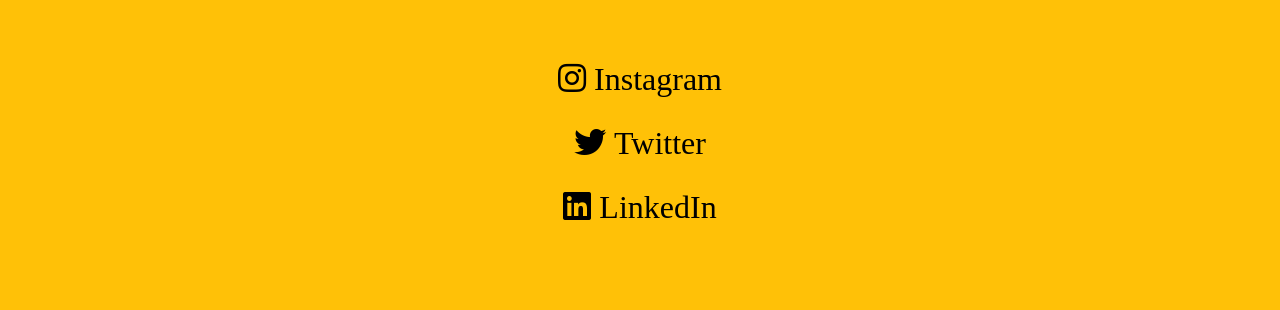
==== commit 2bd7137f: "Update (raphael)" ====
--- a/about.html
+++ b/about.html
@@ -75,7 +75,7 @@
     </div>
     <div class="row bgy">
         <img class="image" src="img/kiss.png" alt="">
-        <p class="paragraph text-center h4 font-weight-normal">A year and 8 months ago I fell in love with the most beautiful girl who would change my life forever. She is my everything, the one I think about all day long and the one who keeps my sanity in check. She would do anything for me and I would do anything for her.</p>
+        <p class="paragraph text-center h4 font-weight-normal">A year and 8 months ago I fell in love with the most beautiful girl who would change my life forever. Her name is Meghann, she is my everything, the one I think about all day long and the one who keeps my sanity in check. She would do anything for me and I would do anything for her.</p>
     </div>
     <div class="row bgy">
         <p class="paragraph text-center h4 font-weight-normal">I love to fish. It's so much fun to do. There's no better feeling than catching a really big and heavy fish. </p>
@@ -86,7 +86,7 @@
         <p class="paragraph text-center h4 font-weight-normal">Growing up playing hockey, a lot of my buddies played lacrosse, but I didn't. I was always interested but never tried it until highschool in grade 11. From my first game I played I fell in love with the sport. I played with my highschool team to win the city championship twice. Now I play in a summer league and have a lot of good times.</p>
     </div>
     <div class="row bgy">
-        <p class="paragraph text-center h4 font-weight-normal">This is a picture of Meg and I on our trip to Toronto. We went to the CN Tower, Ripley's Aquarium, and Wonderland.</p>
+        <p class="paragraph text-center h4 font-weight-normal">This is a picture of Meg and I on our first roadtrip to Toronto. We went to the CN Tower, Ripley's Aquarium, and Wonderland.</p>
         <img class="image" src="img/cntower.png" alt="">
     </div>
     
@@ -97,9 +97,9 @@
 <div class="bg-warning text-center"><a href="about.html"><i class="fas fa-arrow-circle-up"></i>Back To the Top</a></div> 
 <footer>
     <div class="icons text-center d-flex bg-warning flex-column">
-        <a href="https://https://www.instagram.com/shawnjbeaton"><i class="fab mt-4 fa-2x fa-instagram"> Instagram</i></a>
-        <a href="https://www.twitter.com/shawnjbeaton"><i class="fab fa-2x mt-4 fa-twitter"> Twitter</i></a>
-        <a href="https://www.linkedin.com/in/shawn-beaton-b83958171/"><i class="fab fa-2x mt-4 fa-linkedin"> LinkedIn</i></a>
+        <a href="https://https://www.instagram.com/shawnjbeaton"><i class="instagram fab mt-4 fa-2x fa-instagram"> Instagram</i></a>
+        <a href="https://www.twitter.com/shawnjbeaton"><i class="twitter fab fa-2x mt-4 fa-twitter"> Twitter</i></a>
+        <a href="https://www.linkedin.com/in/shawn-beaton-b83958171/"><i class="linkedin fab fa-2x mt-4 fa-linkedin"> LinkedIn</i></a>
     </div>
 </footer>
 
--- a/css/main.css
+++ b/css/main.css
@@ -49,8 +49,16 @@
 main{
     margin-top: 91px;
 }
-@media only screen and (max-width: 752px){
+#canvas_container {
+    width: 100%;
+    z-index: 0rem;
+    background-color: #ffc107;
+}
+@media only screen and (max-width: 743px){
     main{
+        margin-top:158px;
+    }
+    #canvas_container {
         margin-top:158px;
     }
 }
@@ -58,16 +66,33 @@
     main{
         margin-top: 91px;
     }
+    #canvas_container {
+        margin-top: 91px;
+    }
 }
 @media only screen and (max-width: 445px){
     main{
+        margin-top: 91px;
+    }
+    #canvas_container {
+        margin-top: 91px;
+    }
+}
+@media only screen and (max-width: 435px){
+    main{
         margin-top: 101px;
     }
-}
-@media only screen and (max-width: 429px){
+    #canvas_container {
+        margin-top: 101px;
+    }
+}
+@media only screen and (max-width: 419px){
     main{
         margin-top: 131px;
     }
+    #canvas_container {
+        margin-top: 131px;
+    }
 }
 
 .icons{
@@ -76,8 +101,20 @@
 a{
     color:black;
 }
+footer>div>a:hover{
+    color:black;
+}
 .b2t{
     margin-top: 10rem;
+}
+.instagram:hover{
+    color: #9b6954;
+}
+.twitter:hover{
+    color: #38A1F3;
+}
+.linkedin:hover{
+    color: #0077B5;
 }
 
 /*HOME*/
@@ -193,11 +230,7 @@
     } 
 }
 
-.indexmain{
-    background: url(http://i65.tinypic.com/ader1u.png) no-repeat;
-    background-size: 1500px;
-    height: 3800px;
-}
+
 
 /*ABOUT*/
 .sp{
@@ -230,19 +263,31 @@
 .images2{
     width: 50%;
 }
+@media only screen and (max-width:974px){
+    .paragraph{
+        font-size:0.5rem;
+        padding: 0rem 1rem;
+    }
+}
+@media only screen and (max-width:450px){
+    .paragraph{
+        font-size:0.3rem;
+        padding: 0rem 1rem;
+    }
+}
 
 /*SKILLS*/
 td{
-    background-color: hsla(35,100%,80%,1);
+    background-color: hsla(45,100%,50%,0.3);
     padding: 1rem;
     box-shadow: 5px 5px 10px;
     text-align: justify;
 }
 td:nth-of-type(odd){
-    border-right: 3px solid black;
+    border-right: 10px solid hsla(45,100%,51.4%,0.3);
 }
 td:nth-of-type(even){
-    border-left: 3px solid black;
+    border-left: 10px solid hsla(45,100%,51.4%,0.3);
 }
 table{
     width: 90%;
@@ -253,11 +298,11 @@
 
 @media only screen and (min-width: 768px) {
     tr:nth-of-type(even)>td:nth-of-type(even){
-        border-right: 3px solid black;
+        border-right: 10px solid hsla(45,100%,51.4%,0.3);
         border-left: none;
     }
     tr:nth-of-type(even)>td:nth-of-type(odd){
-        border-left: 3px solid black;
+        border-left: 10px solid hsla(45,100%,51.4%,0.3);
         border-right: none;
     }
     
@@ -312,16 +357,17 @@
     
     filter: blur(0px)
 }
-.overlayblur{
-    -webkit-filter: blur(2px);
-    filter: blur(2px);
-    width: 100%;
-    height: 100%;
-    position: relative;
-}
 .porfrow{
     overflow: hidden;
     height: 100%;
+}
+@media only screen and (max-width: 575px){
+    .overlay:after{
+        opacity:0;
+    }
+    .overlay{
+        filter: none;
+    }
 }
 
 
@@ -335,6 +381,9 @@
 form{
     width:80%;
 }
+.graph{
+    visibility: hidden;
+}
 @media only screen and (min-width: 810px){
     fieldset{
         width: 50%;
@@ -349,6 +398,13 @@
     .alert{
         font-size:1rem;
     }
+    .graph{
+        visibility: visible;
+        width: 100%;
+        height: auto;
+        box-shadow: 0px 0px 10px black;
+        margin: 3rem 0;
+    }
 }
 
 
@@ -369,8 +425,5 @@
     }
     .toptext4{
         margin-top: 25rem;
-    } 
-    .paragraph{
-        font-size: 0.8rem;
     }
 }
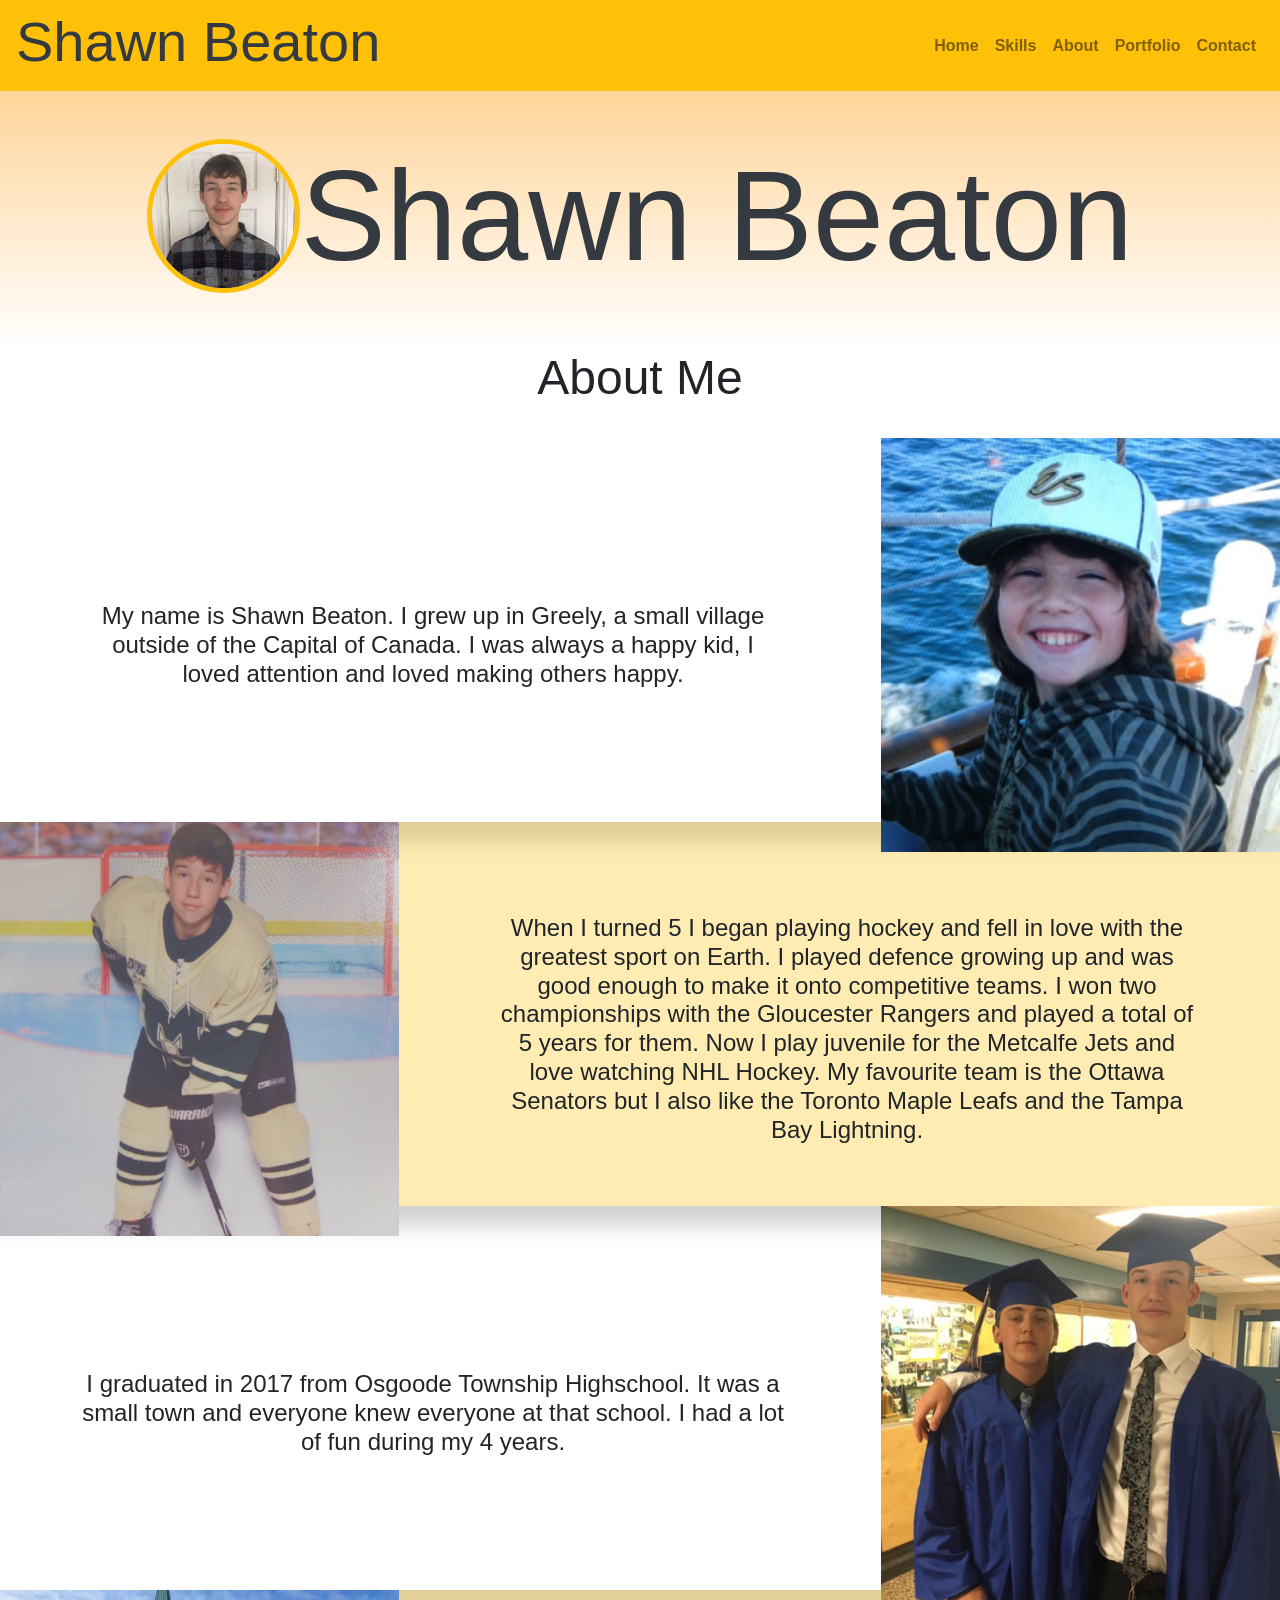
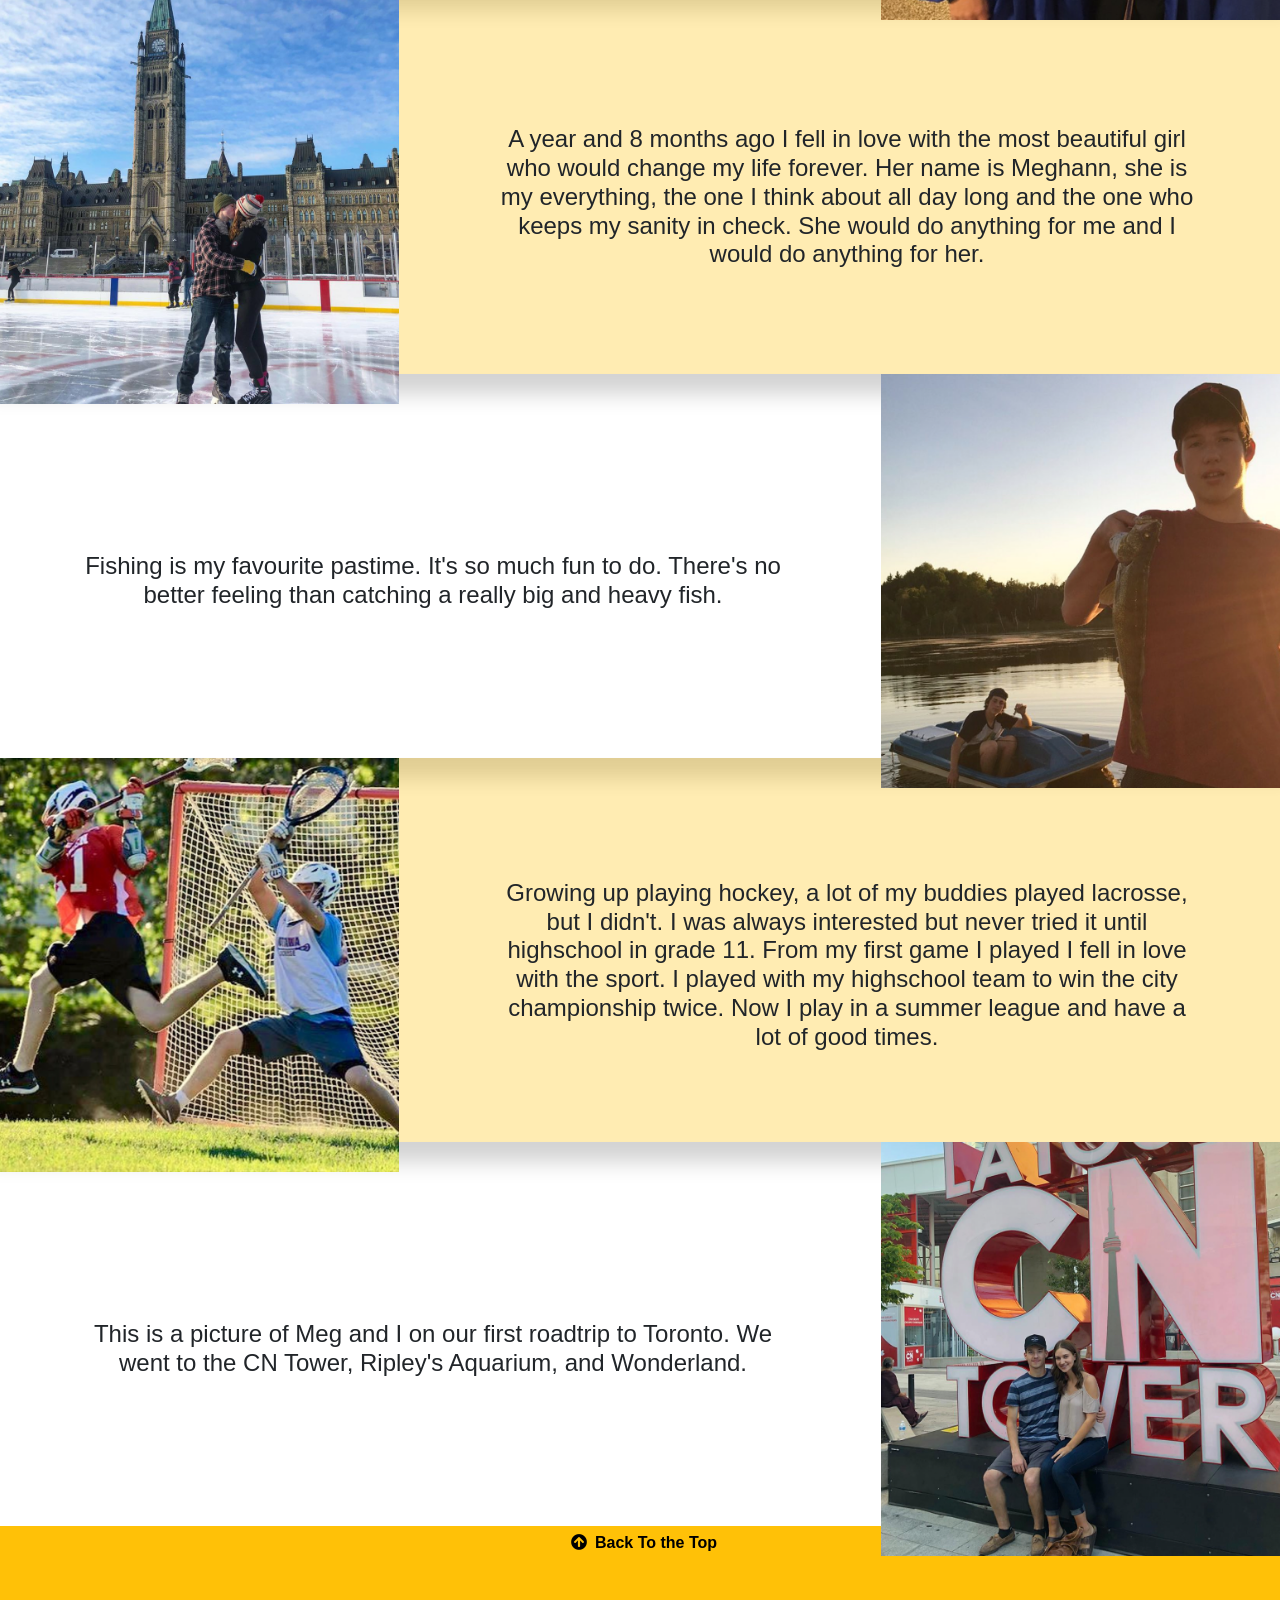
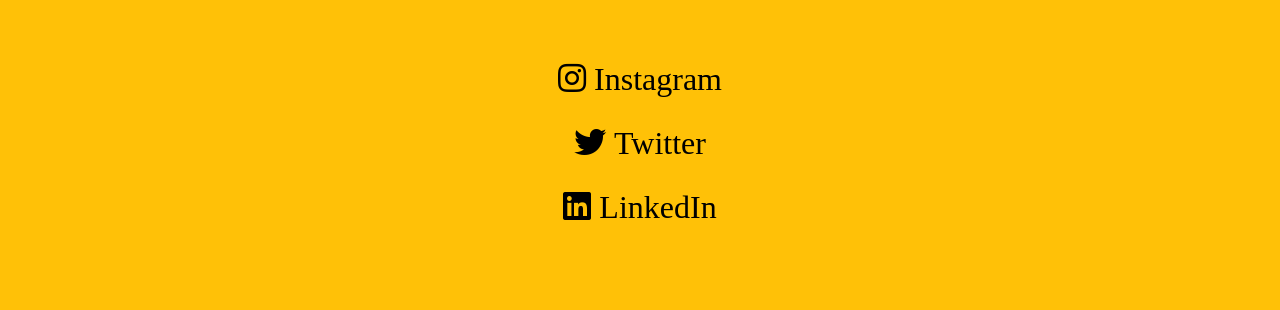
==== commit 0736d206: "about page update" ====
--- a/about.html
+++ b/about.html
@@ -70,7 +70,7 @@
             <p class="paragraph text-center h4 font-weight-normal">When I turned 5 I began playing hockey and fell in love with the greatest sport on Earth. I played defence growing up and was good enough to make it onto competitive teams. I won two championships with the Gloucester Rangers and played a total of 5 years for them. Now I play juvenile for the Metcalfe Jets and love watching NHL Hockey. My favourite team is the Ottawa Senators but I also like the Toronto Maple Leafs and the Tampa Bay Lightning.</p>
     </div>
     <div class="row bgy">
-        <p class="paragraph text-center h4 font-weight-normal">I graduated in 2017 from Osgoode Township Highschool which is a farm school in the middle of nowhere. Everyone knew everyone at that school and I had a lot of fun during my 4 years.</p>
+        <p class="paragraph text-center h4 font-weight-normal">I graduated in 2017 from Osgoode Township Highschool. It was a small town and everyone knew everyone at that school. I had a lot of fun during my 4 years.</p>
         <img class="image" src="img/grad.png" alt="">
     </div>
     <div class="row bgy">
@@ -78,7 +78,7 @@
         <p class="paragraph text-center h4 font-weight-normal">A year and 8 months ago I fell in love with the most beautiful girl who would change my life forever. Her name is Meghann, she is my everything, the one I think about all day long and the one who keeps my sanity in check. She would do anything for me and I would do anything for her.</p>
     </div>
     <div class="row bgy">
-        <p class="paragraph text-center h4 font-weight-normal">I love to fish. It's so much fun to do. There's no better feeling than catching a really big and heavy fish. </p>
+        <p class="paragraph text-center h4 font-weight-normal">Fishing is my favourite pastime. It's so much fun to do. There's no better feeling than catching a really big and heavy fish. </p>
         <img class="image" src="img/fish.png" alt="">
     </div>
     <div class="row bgy">
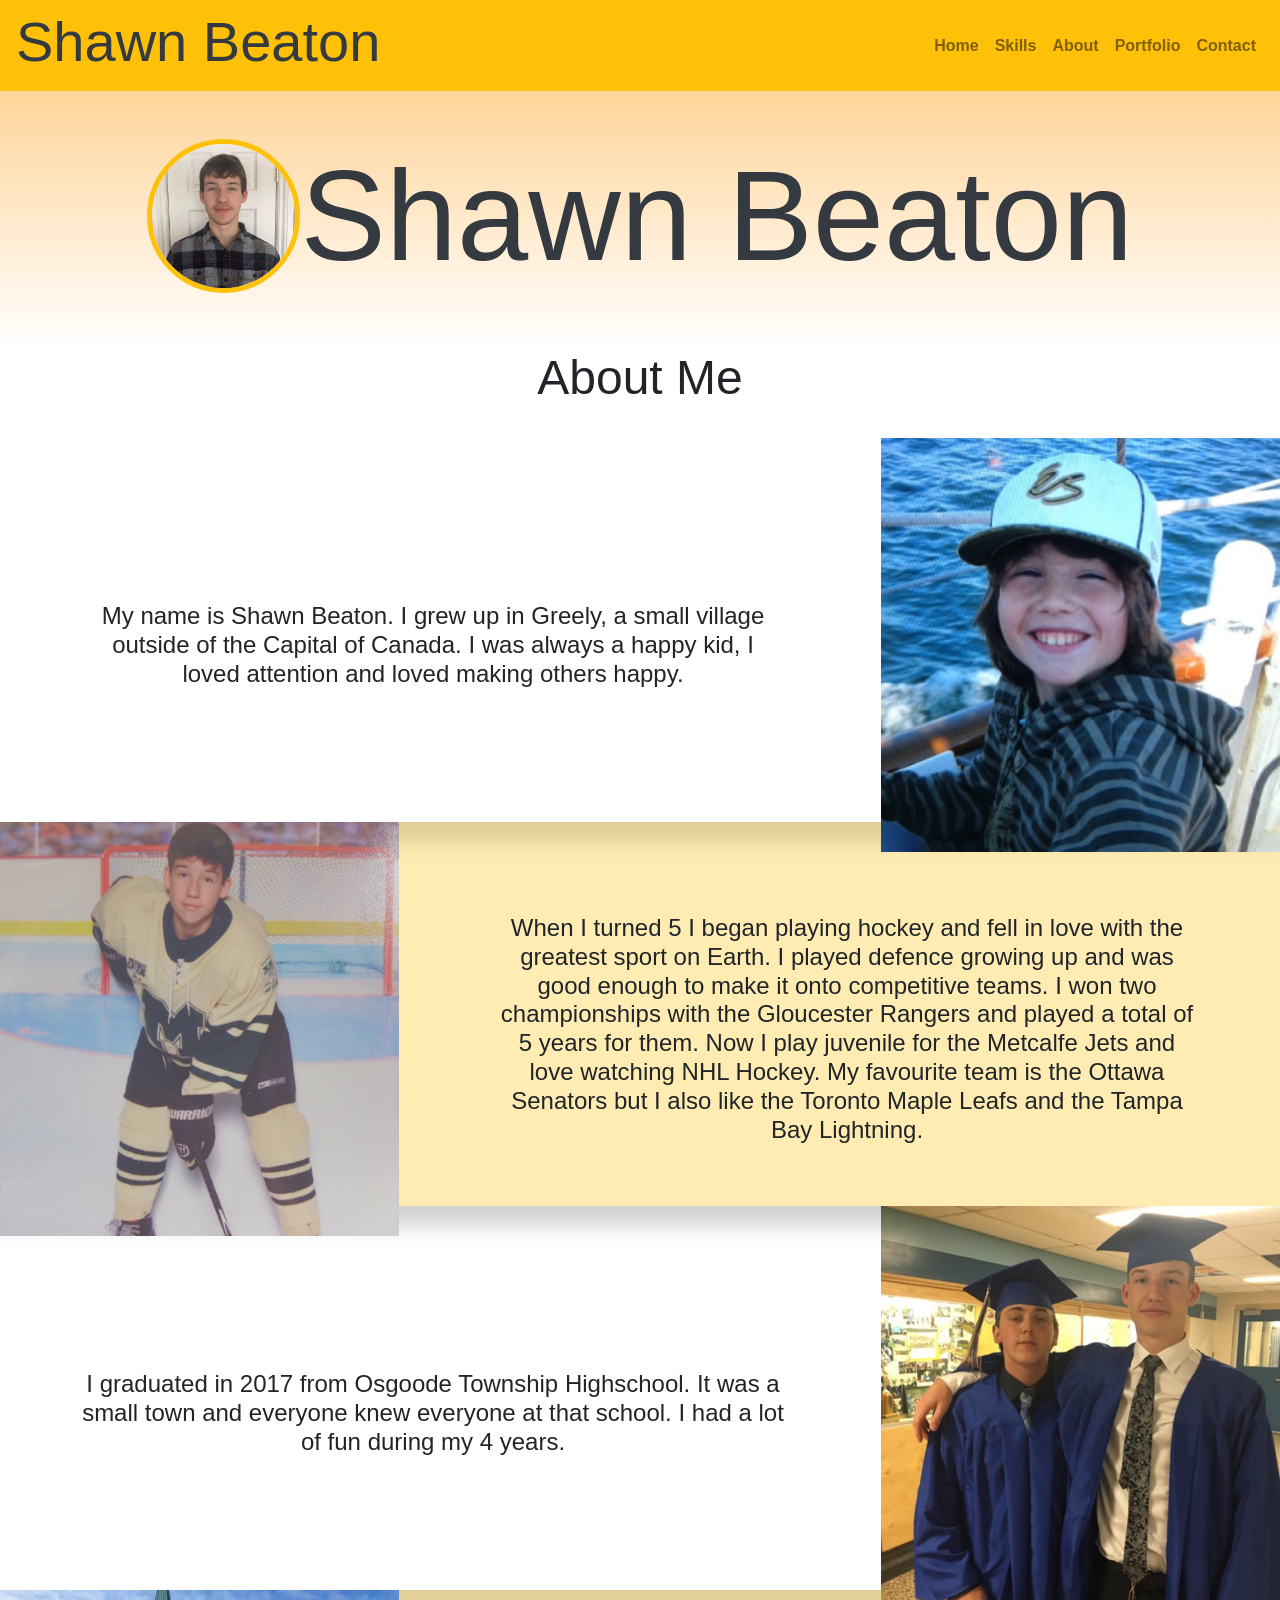
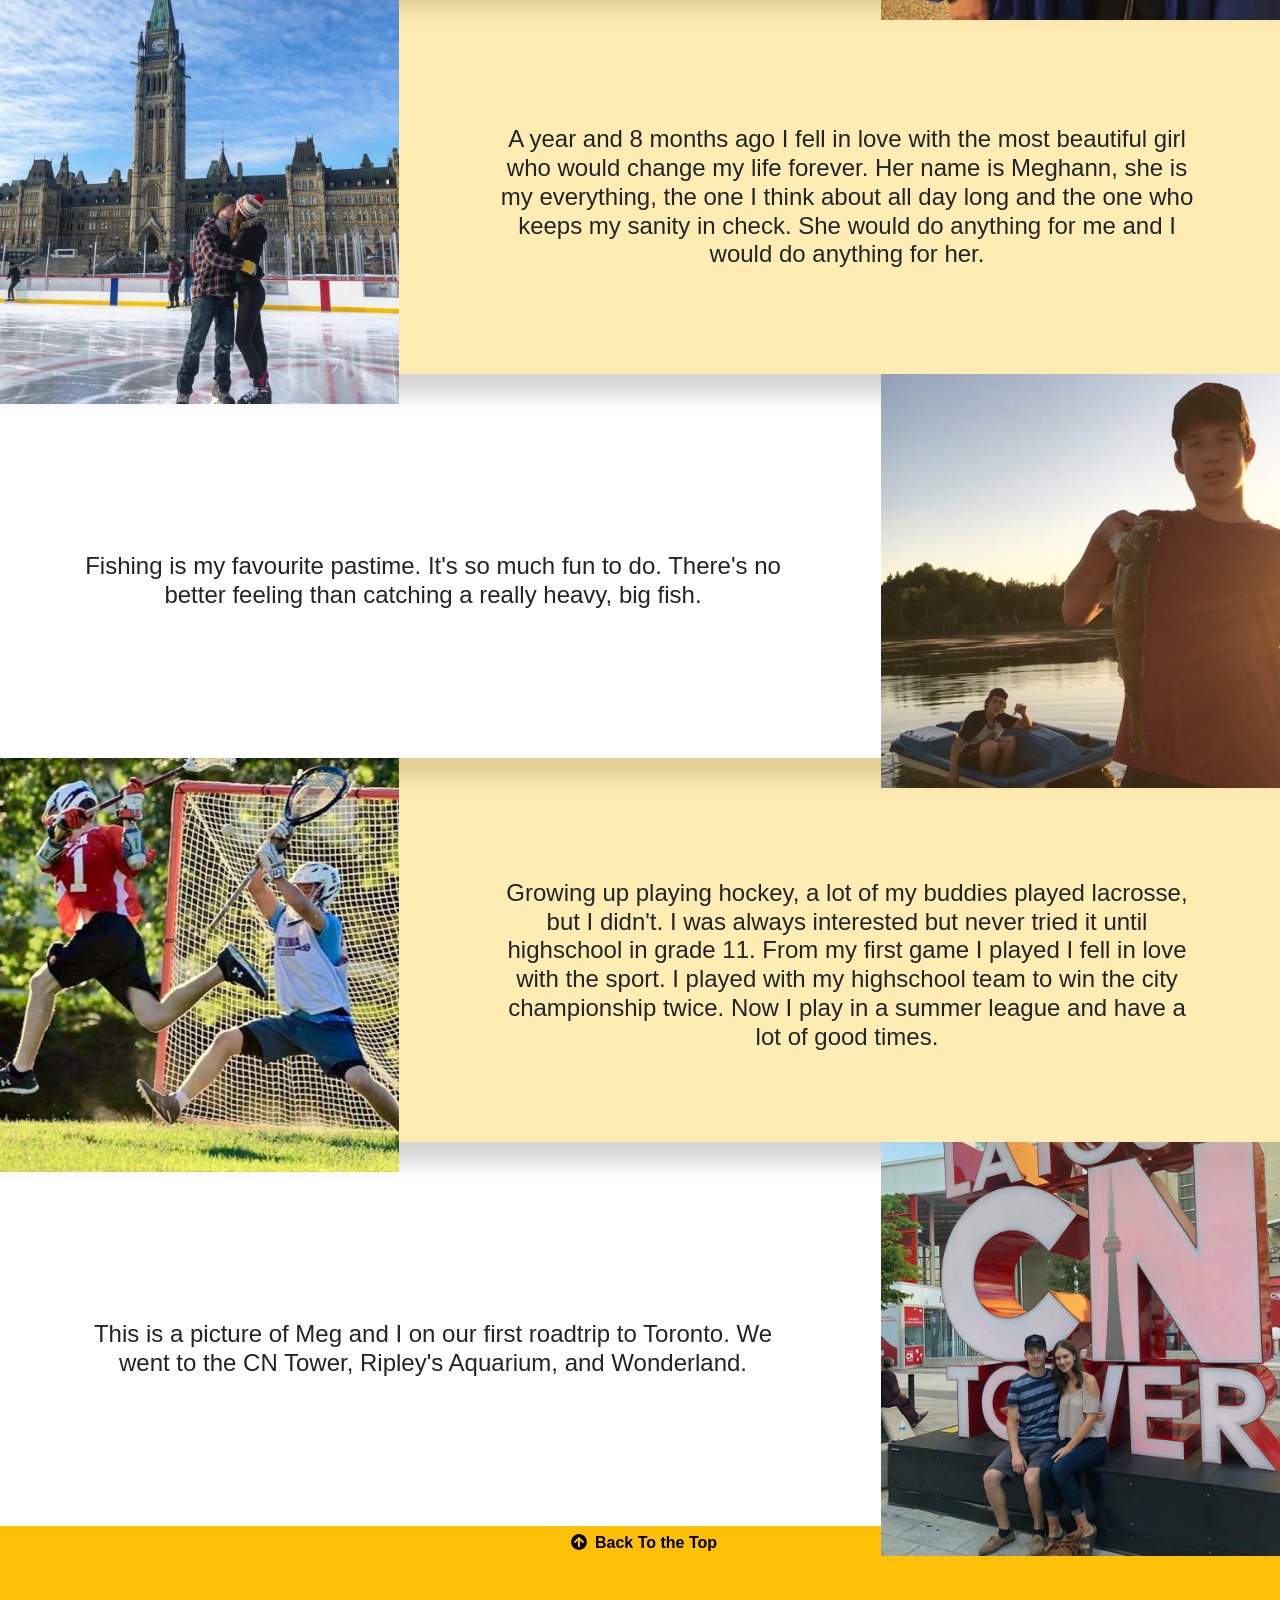
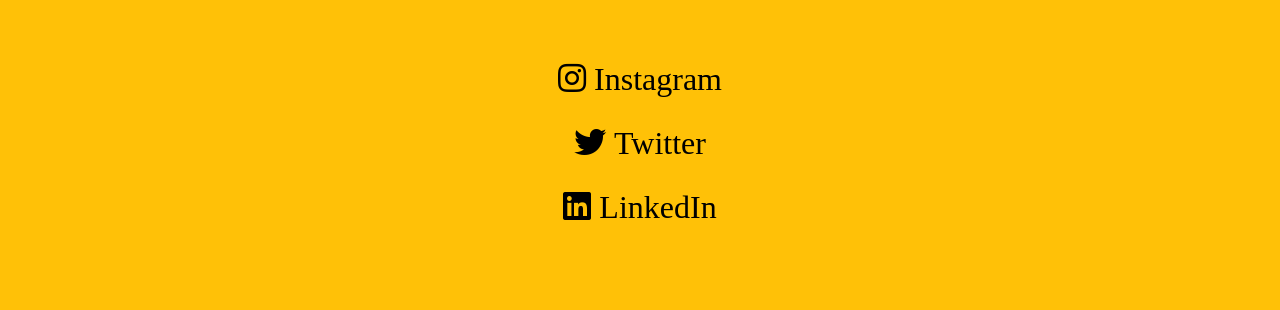
==== commit 8e1de5b9: "image optimization" ====
--- a/about.html
+++ b/about.html
@@ -63,31 +63,31 @@
 <div class="section">
     <div class="row bgy">
         <p class="paragraph text-center h4 font-weight-normal">My name is Shawn Beaton. I grew up in Greely, a small village outside of the Capital of Canada. I was always a happy kid, I loved attention and loved making others happy.</p>
-        <img class="image" src="img/young.png" alt="">
+        <img src="[data-uri]" class="image" data-src="img/young.png" >
     </div>
     <div class="row bgy">
-            <img class="image" src="img/jets.png" alt="">
+            <img src="[data-uri]" class="image" data-src="img/jets.png" alt="">
             <p class="paragraph text-center h4 font-weight-normal">When I turned 5 I began playing hockey and fell in love with the greatest sport on Earth. I played defence growing up and was good enough to make it onto competitive teams. I won two championships with the Gloucester Rangers and played a total of 5 years for them. Now I play juvenile for the Metcalfe Jets and love watching NHL Hockey. My favourite team is the Ottawa Senators but I also like the Toronto Maple Leafs and the Tampa Bay Lightning.</p>
     </div>
     <div class="row bgy">
         <p class="paragraph text-center h4 font-weight-normal">I graduated in 2017 from Osgoode Township Highschool. It was a small town and everyone knew everyone at that school. I had a lot of fun during my 4 years.</p>
-        <img class="image" src="img/grad.png" alt="">
+        <img src="[data-uri]" class="image" data-src="img/grad.png" alt="">
     </div>
     <div class="row bgy">
-        <img class="image" src="img/kiss.png" alt="">
+        <img src="[data-uri]" class="image" data-src="img/kiss.png" alt="">
         <p class="paragraph text-center h4 font-weight-normal">A year and 8 months ago I fell in love with the most beautiful girl who would change my life forever. Her name is Meghann, she is my everything, the one I think about all day long and the one who keeps my sanity in check. She would do anything for me and I would do anything for her.</p>
     </div>
     <div class="row bgy">
-        <p class="paragraph text-center h4 font-weight-normal">Fishing is my favourite pastime. It's so much fun to do. There's no better feeling than catching a really big and heavy fish. </p>
-        <img class="image" src="img/fish.png" alt="">
+        <p class="paragraph text-center h4 font-weight-normal">Fishing is my favourite pastime. It's so much fun to do. There's no better feeling than catching a really heavy, big fish. </p>
+        <img src="[data-uri]" class="image" data-src="img/fish.png" alt="">
     </div>
     <div class="row bgy">
-        <img class="image" src="img/lax.png" alt="">
+        <img src="[data-uri]" class="image" data-src="img/lax.png" alt="">
         <p class="paragraph text-center h4 font-weight-normal">Growing up playing hockey, a lot of my buddies played lacrosse, but I didn't. I was always interested but never tried it until highschool in grade 11. From my first game I played I fell in love with the sport. I played with my highschool team to win the city championship twice. Now I play in a summer league and have a lot of good times.</p>
     </div>
     <div class="row bgy">
         <p class="paragraph text-center h4 font-weight-normal">This is a picture of Meg and I on our first roadtrip to Toronto. We went to the CN Tower, Ripley's Aquarium, and Wonderland.</p>
-        <img class="image" src="img/cntower.png" alt="">
+        <img src="[data-uri]" class="image" data-src="img/cntower.png" alt="">
     </div>
     
     
@@ -112,7 +112,7 @@
     <!-- JavaScript: placed at the end of the document so the pages load faster -->
 
     <!-- jQuery library -->
-    <script src="js/scripts.js"></script>
+    <script src="js/script.js"></script>
     <script src=" https://code.jquery.com/jquery-3.2.1.slim.min.js "></script>
     <!-- Popper -->
     <script src="https://cdnjs.cloudflare.com/ajax/libs/popper.js/1.12.9/umd/popper.min.js "></script>
--- a/css/main.css
+++ b/css/main.css
@@ -21,6 +21,13 @@
     top: 0rem;
     transition: transform 0.3s;
     z-index: 15;
+}
+.title1{
+    position: absolute;
+    margin-top:-195rem;
+    padding-left: 39vw;
+    font-size: 3.7rem;
+    font-family: 'dancing script';
 }
 img{
     height: 12vw;
